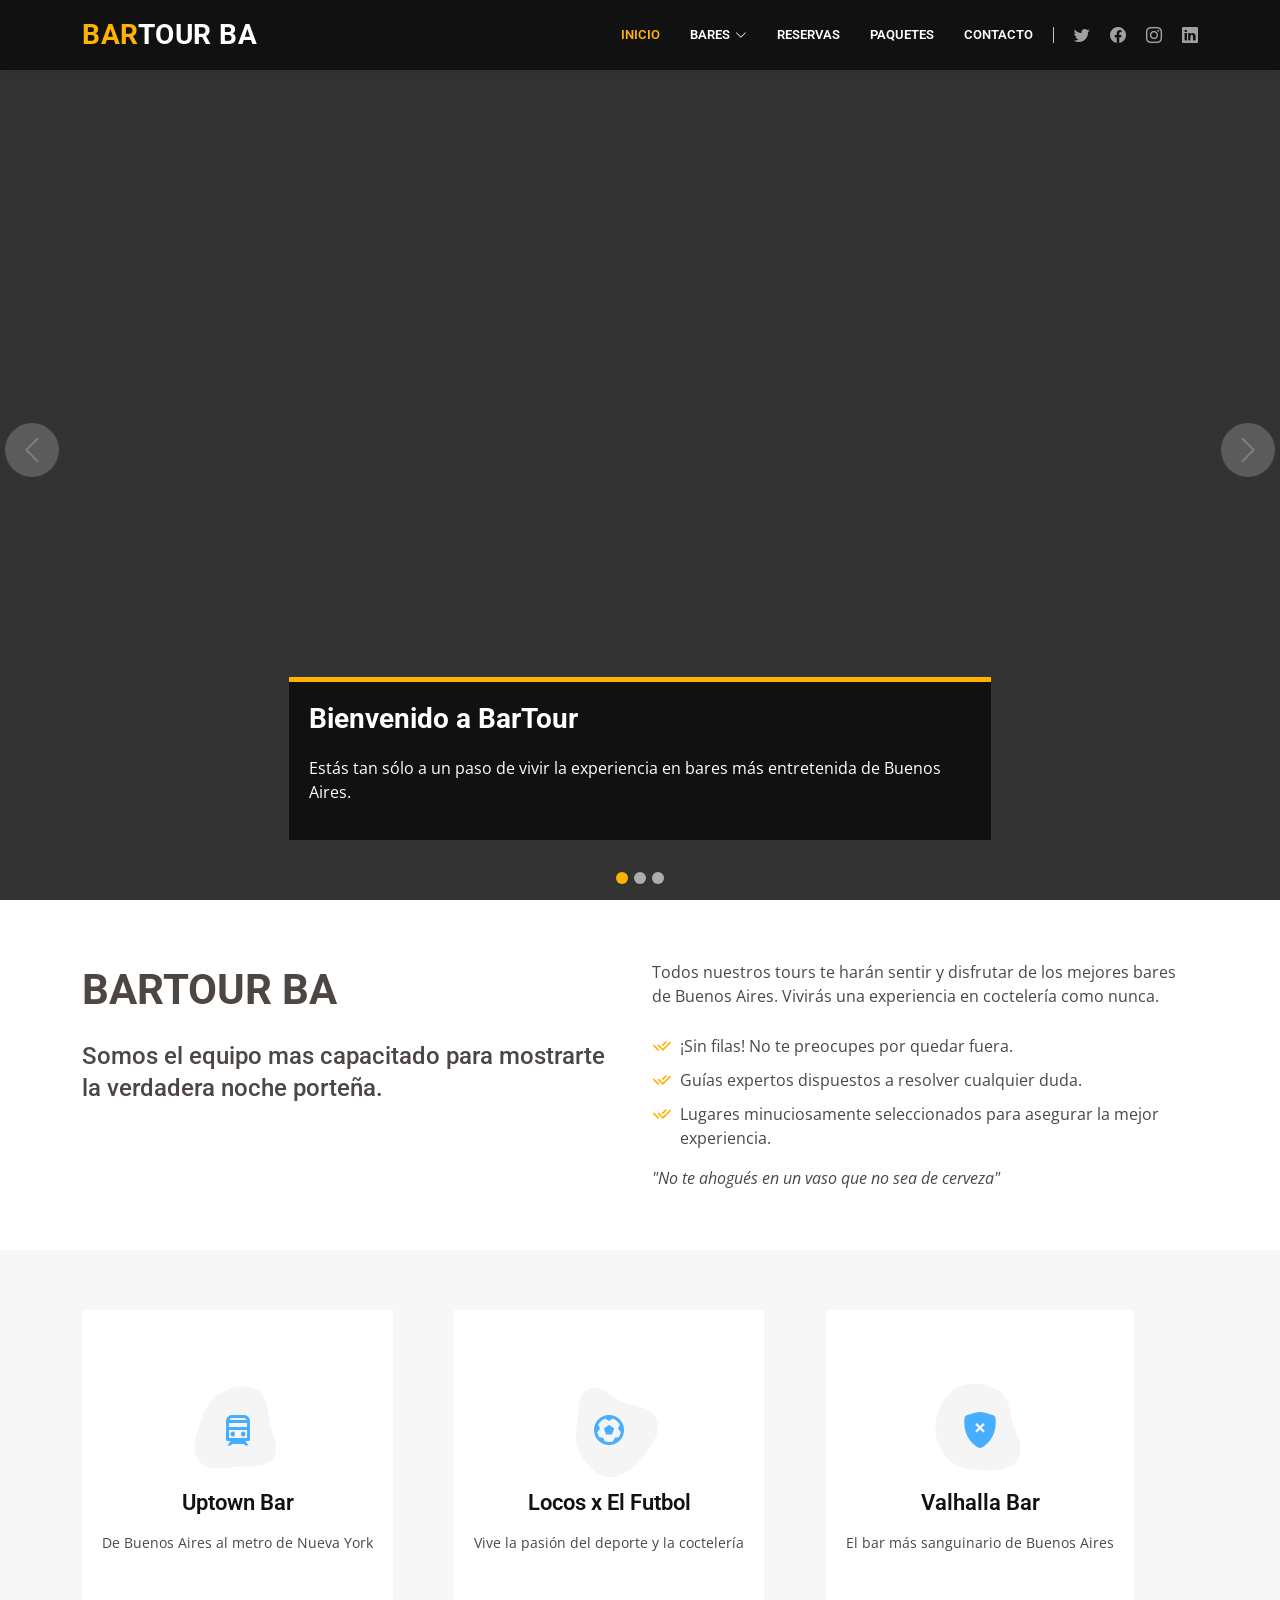
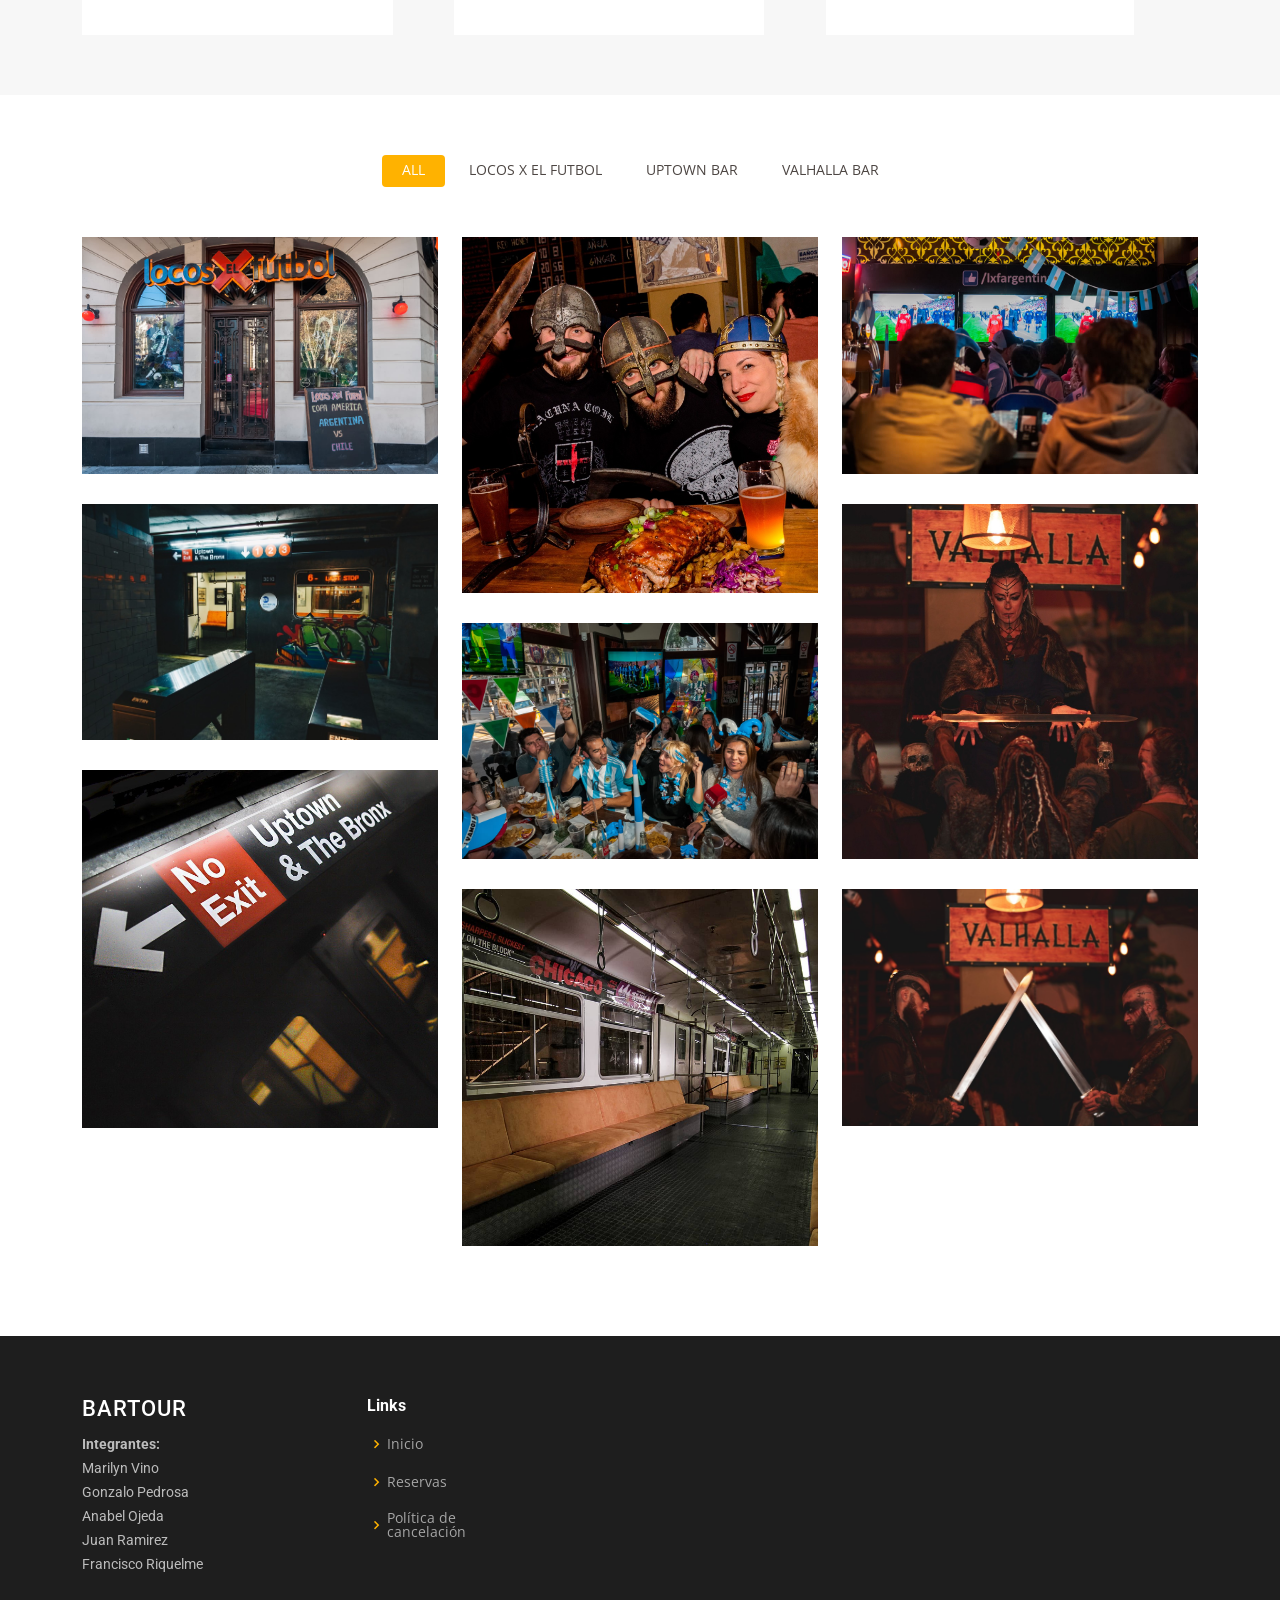
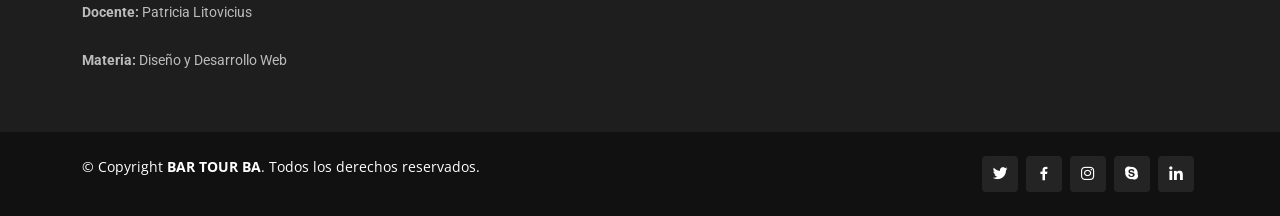
==== index.html @ dcb3070b "Update index.html" ====
<!DOCTYPE html>
<html lang="esp">

<head>
  <meta charset="utf-8">
  <meta content="width=device-width, initial-scale=1.0" name="viewport">

  <title>Inicio - Bar Tour Bs As</title>
  <meta content="" name="description">
  <meta content="" name="keywords">

  <!-- Favicons -->


  <!-- Google Fonts -->
  <link href="https://fonts.googleapis.com/css?family=Open+Sans:300,300i,400,400i,600,600i,700,700i|Roboto:300,300i,400,400i,500,500i,600,600i,700,700i|Poppins:300,300i,400,400i,500,500i,600,600i,700,700i" rel="stylesheet">

  <!-- Vendor CSS Files -->
  <link href="assets/vendor/animate.css/animate.min.css" rel="stylesheet">
  <link href="assets/vendor/aos/aos.css" rel="stylesheet">
  <link href="assets/vendor/bootstrap/css/bootstrap.min.css" rel="stylesheet">
  <link href="assets/vendor/bootstrap-icons/bootstrap-icons.css" rel="stylesheet">
  <link href="assets/vendor/boxicons/css/boxicons.min.css" rel="stylesheet">
  <link href="assets/vendor/glightbox/css/glightbox.min.css" rel="stylesheet">
  <link href="assets/vendor/remixicon/remixicon.css" rel="stylesheet">
  <link href="assets/vendor/swiper/swiper-bundle.min.css" rel="stylesheet">

  <!-- Template Main CSS File -->
  <link href="assets/css/style.css" rel="stylesheet">

  <!-- =======================================================
  * Template Name: Company - v4.9.1
  * Template URL: https://bootstrapmade.com/company-free-html-bootstrap-template/
  * Author: BootstrapMade.com
  * License: https://bootstrapmade.com/license/
  ======================================================== -->
</head>

<body>

  <!-- ======= Header ======= -->
  <header id="header" class="fixed-top">
    <div class="container d-flex align-items-center">

      <h1 class="logo me-auto"><a href="index.html"><span>Bar</span>Tour BA</a></h1>
      <!-- Uncomment below if you prefer to use an image logo -->
      <!-- <a href="index.html" class="logo me-auto me-lg-0"><img src="assets/img/logo.png" alt="" class="img-fluid"></a>-->

      <nav id="navbar" class="navbar order-last order-lg-0">
        <ul>
          <li><a href="index.html" class="active">Inicio</a></li>

          <li class="dropdown"><a href="#"><span>Bares</span> <i class="bi bi-chevron-down"></i></a>
            <ul>
              <li><a href="bar1.html">Uptown Bar</a></li>
              <li><a href="bar2.html">Locos X el futbol</a></li>
              <li><a href="bar3.html">Valhalla Bar</a></li>
            </ul>
          </li>

          <li><a href="form.html">Reservas</a></li>
          
          <li><a href="pricing.html">Paquetes</a></li>

          <li><a href="contact.html">Contacto</a></li>

        </ul>
        <i class="bi bi-list mobile-nav-toggle"></i>
      </nav><!-- .navbar -->

      <div class="header-social-links d-flex">
        <a href="#" class="twitter"><i class="bu bi-twitter"></i></a>
        <a href="#" class="facebook"><i class="bu bi-facebook"></i></a>
        <a href="https://www.instagram.com/bartourba/" class="instagram"><i class="bu bi-instagram"></i></a>
        <a href="#" class="linkedin"><i class="bu bi-linkedin"></i></i></a>
      </div>

    </div>
  </header><!-- End Header -->

  <!-- ======= Hero Section ======= -->
  <section id="hero">
    <div id="heroCarousel" data-bs-interval="5000" class="carousel slide carousel-fade" data-bs-ride="carousel">

      <div class="carousel-inner" role="listbox">

        <!-- Slide 1 --> 
        <div class="carousel-item active" style="background-image: url(assets/img/slide/fotoindex1.jpg);" alt="personas tomando cerveza">Autor: diegograndi
          <div class="carousel-container">
            <div class="carousel-content animate__animated animate__fadeInUp">
              <h2>Bienvenido a <span>BarTour</span></h2>
              <p>Estás tan sólo a un paso de vivir la experiencia en bares más entretenida de Buenos Aires.</p>
              <!-- <div class="text-center"><a href="" class="btn-get-started">Read More</a></div> -->
            </div>
          </div>
        </div>

        <!-- Slide 2 -->
        <div class="carousel-item" style="background-image: url(assets/img/slide/fotoindex2.jpg);" alt="barra clasica de bar con cocktails">Autor: diegograndi
          <div class="carousel-container">
            <div class="carousel-content animate__animated animate__fadeInUp">
              <h2>Los mejores bares temáticos</h2>
              <p>Si te gusta salir a comer, beber o bailar y disfrutar en lugares con tematicas e ideas innovadoras tenemos el plan perfecto para ti. </p>
              <!-- <div class="text-center"><a href="" class="btn-get-started">Read More</a></div> -->
            </div>
          </div>
        </div>

        <!-- Slide 3 -->
        <div class="carousel-item" style="background-image: url(assets/img/slide/fotoindex3.jpg);" alt="vista del obelisco en la ciudad de buenos aires" >Autor: diegograndi
          <div class="carousel-container">
            <div class="carousel-content animate__animated animate__fadeInUp">
              <h1> "No te ahogués en un vaso que no sea de cerveza" </h1>
             
              <!-- <div class="text-center"><a href="" class="btn-get-started">Read More</a></div> -->
            </div>
          </div>
        </div>

      </div>

      <a class="carousel-control-prev" href="#heroCarousel" role="button" data-bs-slide="prev">
        <span class="carousel-control-prev-icon bi bi-chevron-left" aria-hidden="true"></span>
      </a>

      <a class="carousel-control-next" href="#heroCarousel" role="button" data-bs-slide="next">
        <span class="carousel-control-next-icon bi bi-chevron-right" aria-hidden="true"></span>
      </a>

      <ol class="carousel-indicators" id="hero-carousel-indicators"></ol>

    </div>
  </section><!-- End Hero -->

  <main id="main">

    <!-- ======= About Us Section ======= -->
    <section id="about-us" class="about-us">
      <div class="container" data-aos="fade-up">

        <div class="row content">
          <div class="col-lg-6" data-aos="fade-right">
            <h2>BARTOUR BA</h2>
            <h3>Somos el equipo mas capacitado para mostrarte la verdadera noche porteña.</h3>
          </div>
          <div class="col-lg-6 pt-4 pt-lg-0" data-aos="fade-left">
            <p>
              Todos nuestros tours te harán sentir y disfrutar de los mejores bares de Buenos Aires. Vivirás una experiencia en coctelería como nunca.
            </p>
            <ul>
              <li><i class="ri-check-double-line"></i> ¡Sin filas! No te preocupes por quedar fuera.</li>
              <li><i class="ri-check-double-line"></i> Guías expertos dispuestos a resolver cualquier duda.</li>
              <li><i class="ri-check-double-line"></i> Lugares minuciosamente seleccionados para asegurar la mejor experiencia.</li>
            </ul>
            <p class="fst-italic">
              "No te ahogués en un vaso que no sea de cerveza"
            </p>
          </div>
        </div>

      </div>
    </section><!-- End About Us Section -->

    <!-- ======= Services Section ======= -->
    <section id="services" class="services section-bg">
      <div class="container" data-aos="fade-up">

        <div class="d-flex flex-wrap">
          <a href="bar1.html">
          <div class="col-lg-4 col-md-6 d-flex align-items-stretch" data-aos="zoom-in" data-aos-delay="100">
            <div class="icon-box iconbox-blue">
              <div class="icon">
                <svg width="100" height="100" viewBox="0 0 600 600" xmlns="http://www.w3.org/2000/svg">
                  <path stroke="none" stroke-width="0" fill="#f5f5f5" d="M300,521.0016835830174C376.1290562159157,517.8887921683347,466.0731472004068,529.7835943286574,510.70327084640275,468.03025145048787C554.3714126377745,407.6079735673963,508.03601936045806,328.9844924480964,491.2728898941984,256.3432110539036C474.5976632858925,184.082847569629,479.9380746630129,96.60480741107993,416.23090153303,58.64404602377083C348.86323505073057,18.502131276798302,261.93793281208167,40.57373210992963,193.5410806939664,78.93577620505333C130.42746243093433,114.334589627462,98.30271207620316,179.96522072025542,76.75703585869454,249.04625023123273C51.97151888228291,328.5150500222984,13.704378332031375,421.85034740162234,66.52175969318436,486.19268352777647C119.04800174914682,550.1803526380478,217.28368757567262,524.383925680826,300,521.0016835830174"></path>
                </svg>
                <i class="bx bx-train"></i>
              </div>
              <h4> <a href="bar1.html">Uptown Bar</a> </h4>
              <p>De Buenos Aires al metro de Nueva York</p>
            </div>
          </a>
          </div>

          <a href="bar2.html">
          <div class="col-lg-4 col-md-6 d-flex align-items-stretch mt-4 mt-md-0" data-aos="zoom-in" data-aos-delay="200">
            <div class="icon-box iconbox-blue ">
              <div class="icon">
                <svg width="100" height="100" viewBox="0 0 600 600" xmlns="http://www.w3.org/2000/svg">
                  <path stroke="none" stroke-width="0" fill="#f5f5f5" d="M300,582.0697525312426C382.5290701553225,586.8405444964366,449.9789794690241,525.3245884688669,502.5850820975895,461.55621195738473C556.606425686781,396.0723002908107,615.8543463187945,314.28637112970534,586.6730223649479,234.56875336149918C558.9533121215079,158.8439757836574,454.9685369536778,164.00468322053177,381.49747125262974,130.76875717737553C312.15926192815925,99.40240125094834,248.97055460311594,18.661163978235184,179.8680185752513,50.54337015887873C110.5421016452524,82.52863877960104,119.82277516462835,180.83849132639028,109.12597500060166,256.43424936330496C100.08760227029461,320.3096726198365,92.17705696193138,384.0621239912766,124.79988738764834,439.7174275375508C164.83382741302287,508.01625554203684,220.96474134820875,577.5009287672846,300,582.0697525312426"></path>
                </svg>
                <i class="bx bx-football"></i>
              </div>
              <h4><a href="bar2.html">Locos x El Futbol</a></h4>
              <p>Vive la pasión del deporte y la coctelería</p>
            </div>
          </div>
        </a>

        <a href="bar3.html">
          <div class="col-lg-4 col-md-6 d-flex align-items-stretch mt-4 mt-lg-0" data-aos="zoom-in" data-aos-delay="300">
            <div class="icon-box iconbox-blue">
              <div class="icon">
                <svg width="100" height="100" viewBox="0 0 600 600" xmlns="http://www.w3.org/2000/svg">
                  <path stroke="none" stroke-width="0" fill="#f5f5f5" d="M300,541.5067337569781C382.14930387511276,545.0595476570109,479.8736841581634,548.3450877840088,526.4010558755058,480.5488172755941C571.5218469581645,414.80211281144784,517.5187510058486,332.0715597781072,496.52539010469104,255.14436215662573C477.37192572678356,184.95920475031193,473.57363656557914,105.61284051026155,413.0603344069578,65.22779650032875C343.27470386102294,18.654635553484475,251.2091493199835,5.337323636656869,175.0934190732945,40.62881213300186C97.87086631185822,76.43348514350839,51.98124368387456,156.15599469081315,36.44837278890362,239.84606092416172C21.716077023791087,319.22268207091537,43.775223500013084,401.1760424656574,96.891909868211,461.97329694683043C147.22146801428983,519.5804099606455,223.5754009179313,538.201503339737,300,541.5067337569781"></path>
                </svg>
                <i class="bi bi-shield-fill-x"></i>
              </div>
              <h4><a href="bar3.html">Valhalla Bar</a></h4>
              <p>El bar más sanguinario de Buenos Aires</p>
            </div>
          </div>
        </a>

        </div>

      </div>
    </section><!-- End Services Section -->

    <!-- ======= Portfolio Section ======= -->
    <section id="portfolio" class="portfolio">
      <div class="container">

        <div class="row" data-aos="fade-up">
          <div class="col-lg-12 d-flex justify-content-center">
            <ul id="portfolio-flters">
              <li data-filter="*" class="filter-active">All</li>
              <li data-filter=".filter-app">Locos x el Futbol</li>
              <li data-filter=".filter-card">Uptown Bar</li>
              <li data-filter=".filter-web">Valhalla Bar</li>
            </ul>
          </div>
        </div>

        <div class="row portfolio-container" data-aos="fade-up">

          <div class="col-lg-4 col-md-6 portfolio-item filter-app">
            <img src="assets/img/portfolio/locosx3.jpeg" class="img-fluid" alt="entrada de bar locos por el futbol">
            <div class="portfolio-info">
              <h4>Locos X el Fútbol</h4>
              <p></p>
              <a href="assets/img/portfolio/locosx3.jpeg" data-gallery="portfolioGallery" class="portfolio-lightbox preview-link" title=""><i class="bx bx-plus"></i></a>
            </div> 
          </div>

          <div class="col-lg-4 col-md-6 portfolio-item filter-web">
            <img src="assets/img/portfolio/valhalla4.png" class="img-fluid" alt="personas bebiendo cerveza y comiendo en bar tematico vikingo">
            <div class="portfolio-info">
              <h4>Valhalla Bar</h4>
              <p></p>
              <a href="assets/img/portfolio/valhalla4.png" data-gallery="portfolioGallery" class="portfolio-lightbox preview-link" title=""><i class="bx bx-plus"></i></a>
            </div>
          </div>

          <div class="col-lg-4 col-md-6 portfolio-item filter-app">
            <img src="assets/img/portfolio/locosx2.jpeg" class="img-fluid" alt="personas viendo partido de futbol por television en bar tematico deportivo">
            <div class="portfolio-info">
              <h4>Locos X el Fútbol</h4>
              <p></p>
              <a href="assets/img/portfolio/locosx2.jpeg" data-gallery="portfolioGallery" class="portfolio-lightbox preview-link" title=""><i class="bx bx-plus"></i></a>
            </div>
          </div>

          <div class="col-lg-4 col-md-6 portfolio-item filter-card">
            <img src="assets/img/portfolio/uptown1.png" class="img-fluid" alt="estacion de metro en bar tematico de buenos aires">
            <div class="portfolio-info">
              <h4>Uptown Bar</h4>
              <p></p>
              <a href="assets/img/portfolio/uptown1.png" data-gallery="portfolioGallery" class="portfolio-lightbox preview-link" title=""><i class="bx bx-plus"></i></a>
            </div>
          </div>

          <div class="col-lg-4 col-md-6 portfolio-item filter-web">
            <img src="assets/img/portfolio/valhalla1.png" class="img-fluid" alt="persona sosteniendo espada falsa en bar tematico vikingo">
            <div class="portfolio-info">
              <h4>Valhalla Bar</h4>
              <p></p>
              <a href="assets/img/portfolio/valhalla1.png" data-gallery="portfolioGallery" class="portfolio-lightbox preview-link" title=""><i class="bx bx-plus"></i></a>
            </div>
          </div>

          <div class="col-lg-4 col-md-6 portfolio-item filter-app">
            <img src="assets/img/portfolio/locosx4.jpeg" class="img-fluid" alt="personas alentando partido de futbol en bar tematico">
            <div class="portfolio-info">
              <h4>Locos X el Fútbol</h4>
              <p></p>
              <a href="assets/img/portfolio/locosx4.jpeg" data-gallery="portfolioGallery" class="portfolio-lightbox preview-link" title=""><i class="bx bx-plus"></i></a>
            </div>
          </div>

          <div class="col-lg-4 col-md-6 portfolio-item filter-card">
            <img src="assets/img/portfolio/uptown2.png" class="img-fluid" alt="indicaciones dentro de bar tematico de metro de nueva york">
            <div class="portfolio-info">
              <h4>Uptown Bar</h4>
              <p></p>
              <a href="assets/img/portfolio/uptown2.png" data-gallery="portfolioGallery" class="portfolio-lightbox preview-link" title=""><i class="bx bx-plus"></i></a>
            </div>
          </div>

          <div class="col-lg-4 col-md-6 portfolio-item filter-card">
            <img src="assets/img/portfolio/uptown3.png" class="img-fluid" alt="foto de bar tematico ambientado en metro de nueva york">
            <div class="portfolio-info">
              <h4>Uptown Bar</h4>
              <p></p>
              <a href="assets/img/portfolio/uptown3.png" data-gallery="portfolioGallery" class="portfolio-lightbox preview-link" title=""><i class="bx bx-plus"></i></a>
            </div>
          </div>

          <div class="col-lg-4 col-md-6 portfolio-item filter-web">
            <img src="assets/img/portfolio/valhalla2.png" class="img-fluid" alt="personas vikingas con espadas en bar tematico">
            <div class="portfolio-info">
              <h4>Valhalla Bar</h4>
              <p></p>
              <a href="assets/img/portfolio/valhalla2.png" data-gallery="portfolioGallery" class="portfolio-lightbox preview-link" title=""><i class="bx bx-plus"></i></a>
            </div>
          </div>

        </div>

      </div>
    </section><!-- End Portfolio Section -->

    <!-- ======= Our Clients Section ======= -->
    <!-- <section id="clients" class="clients">
      <div class="container" data-aos="fade-up">

        <div class="section-title">
          <h2>Clients</h2>
        </div>

        <div class="row no-gutters clients-wrap clearfix" data-aos="fade-up">

          <div class="col-lg-3 col-md-4 col-6">
            <div class="client-logo">
              <img src="assets/img/clients/client-1.png" class="img-fluid" alt="">
            </div>
          </div>

          <div class="col-lg-3 col-md-4 col-6">
            <div class="client-logo">
              <img src="assets/img/clients/client-2.png" class="img-fluid" alt="">
            </div>
          </div>

          <div class="col-lg-3 col-md-4 col-6">
            <div class="client-logo">
              <img src="assets/img/clients/client-3.png" class="img-fluid" alt="">
            </div>
          </div>

          <div class="col-lg-3 col-md-4 col-6">
            <div class="client-logo">
              <img src="assets/img/clients/client-4.png" class="img-fluid" alt="">
            </div>
          </div>

          <div class="col-lg-3 col-md-4 col-6">
            <div class="client-logo">
              <img src="assets/img/clients/client-5.png" class="img-fluid" alt="">
            </div>
          </div>

          <div class="col-lg-3 col-md-4 col-6">
            <div class="client-logo">
              <img src="assets/img/clients/client-6.png" class="img-fluid" alt="">
            </div>
          </div>

          <div class="col-lg-3 col-md-4 col-6">
            <div class="client-logo">
              <img src="assets/img/clients/client-7.png" class="img-fluid" alt="">
            </div>
          </div>

          <div class="col-lg-3 col-md-4 col-6">
            <div class="client-logo">
              <img src="assets/img/clients/client-8.png" class="img-fluid" alt="">
            </div>
          </div>

        </div>

      </div>
    </section> --><!-- End Our Clients Section -->

  </main><!-- End #main -->

   <!-- ======= Footer ======= -->
   <footer id="footer">

    <div class="footer-top">
      <div class="container">
        <div class="row">

          <div class="col-lg-3 col-md-6 footer-contact">
            <h3>BARTOUR</h3>
            <p>
              <strong>Integrantes:</strong> <br>
              Marilyn Vino<br>
              Gonzalo Pedrosa<br>
              Anabel Ojeda<br>
              Juan Ramirez <br>
              Francisco Riquelme <br><br>
              <strong>Docente:</strong> Patricia Litovicius<br><br>
              <strong>Materia:</strong> Diseño y Desarrollo Web<br>
            </p>
          </div>

          <div class="col-lg-2 col-md-6 footer-links">
            <h4>Links</h4>
            <ul>
              <li><i class="bx bx-chevron-right"></i> <a href="#">Inicio</a></li>
              <li><i class="bx bx-chevron-right"></i> <a href="form.html">Reservas</a></li>
              <li><i class="bx bx-chevron-right"></i> <a href="testimonials.html">Política de cancelación</a></li>
            </ul>
          </div>



          <!-- <div class="col-lg-4 col-md-6 footer-newsletter">
            <h4>Join Our Newsletter</h4>
            <p>Tamen quem nulla quae legam multos aute sint culpa legam noster magna</p>
            <form action="" method="post">
              <input type="email" name="email"><input type="submit" value="Subscribe">
            </form>
          </div> -->

        </div>
      </div>
    </div>

    <div class="container d-md-flex py-4">

      <div class="me-md-auto text-center text-md-start">
        <div class="copyright">
          &copy; Copyright <strong><span>BAR TOUR BA</span></strong>. Todos los derechos reservados.
        </div>
        <div class="credits">
          <!-- All the links in the footer should remain intact. -->
          <!-- You can delete the links only if you purchased the pro version. -->
          <!-- Licensing information: https://bootstrapmade.com/license/ -->
          <!-- Purchase the pro version with working PHP/AJAX contact form: https://bootstrapmade.com/company-free-html-bootstrap-template/ -->
          
        </div>
      </div>
      <div class="social-links text-center text-md-right pt-3 pt-md-0">
        <a href="#" class="twitter"><i class="bx bxl-twitter"></i></a>
        <a href="#" class="facebook"><i class="bx bxl-facebook"></i></a>
        <a href="https://www.instagram.com/bartourba/" class="instagram"><i class="bx bxl-instagram"></i></a>
        <a href="#" class="google-plus"><i class="bx bxl-skype"></i></a>
        <a href="#" class="linkedin"><i class="bx bxl-linkedin"></i></a>
      </div>
    </div>
  </footer><!-- End Footer -->

  <a href="#" class="back-to-top d-flex align-items-center justify-content-center"><i class="bi bi-arrow-up-short"></i></a>

  <!-- Vendor JS Files -->
  <script src="assets/vendor/aos/aos.js"></script>
  <script src="assets/vendor/bootstrap/js/bootstrap.bundle.min.js"></script>
  <script src="assets/vendor/glightbox/js/glightbox.min.js"></script>
  <script src="assets/vendor/isotope-layout/isotope.pkgd.min.js"></script>
  <script src="assets/vendor/swiper/swiper-bundle.min.js"></script>
  <script src="assets/vendor/waypoints/noframework.waypoints.js"></script>
  <script src="assets/vendor/php-email-form/validate.js"></script>

  <!-- Template Main JS File -->
  <script src="assets/js/main.js"></script>

</body>

</html>
---- assets/css/style.css ----
/**
* Template Name: Company - v4.9.1
* Template URL: https://bootstrapmade.com/company-free-html-bootstrap-template/
* Author: BootstrapMade.com
* License: https://bootstrapmade.com/license/
*/

/*--------------------------------------------------------------
# General
--------------------------------------------------------------*/
body {
  font-family: "Open Sans", sans-serif;
  color: #4d4643;
}

a {
  color: #FFB200;
  text-decoration: none;
}

a:hover {
  color: #FFB200;
  text-decoration: none;
}

h1,
h2,
h3,
h4,
h5,
h6 {
  font-family: "Roboto", sans-serif;
}

/*--------------------------------------------------------------
# Back to top button
--------------------------------------------------------------*/
.back-to-top {
  position: fixed;
  visibility: hidden;
  opacity: 0;
  right: 15px;
  bottom: 15px;
  z-index: 996;
  background: #111;
  width: 40px;
  height: 40px;
  border-radius: 4px;
  transition: all 0.4s;
}

.back-to-top i {
  font-size: 28px;
  color: #fff;
  line-height: 0;
}

.back-to-top:hover {
  background: #FFB200;
  color: #fff;
}

.back-to-top.active {
  visibility: visible;
  opacity: 1;
}
/* FORMULARIO DE RESERVA */
.addNumber{
  border: solid red;
  display: flex;
  flex-direction: row;
  width: 100%;
}
.addNumber div h3{
  font-family: "Roboto", sans-serif;
  font-weight: 500;
  font-size: 1rem;
  margin: 1rem;
  color: #111;
}
.addNumber_cont{
  /* width: 30%; */
  display: flex;
  flex-direction: row;
}
.paquetes h3,label{
  font-family: "Roboto", sans-serif;
  font-weight: 500;
  font-size: 1rem;
  margin: 1rem;
  color: #111;
}
.box2{
  display: none;
}
.box3{
  display: none;
}
/* .value_cont{
  width: 50%;
}
.value_cont input{
  width: 100%;
}
.addNumberGeneral{
   width: 80%;
} */
/*--------------------------------------------------------------
# Disable AOS delay on mobile
--------------------------------------------------------------*/
@media screen and (max-width: 768px) {
  [data-aos-delay] {
    transition-delay: 0 !important;
  }

  .value_cont{
   width: 100%;
  }
  .value_cont input{
   width: 100%;
  }
  .addNumber{
    width: 100%;
  }

  .addNumberGeneral{
    width: 70%;
  }
  .addNumber_cont{
    width: 30%;
  }
}

/*--------------------------------------------------------------
# Header
--------------------------------------------------------------*/
#header {
  background: #111;
  transition: all 0.5s;
  z-index: 997;
  padding: 15px 0;
  box-shadow: 0px 2px 15px rgba(0, 0, 0, 0.1);
}

#header .logo {
  font-size: 28px;
  margin: 0;
  padding: 0;
  line-height: 1;
  font-weight: 700;
  letter-spacing: 0.5px;
  text-transform: uppercase;
}

#header .logo a {
  color: #FFF;
}

#header .logo a span {
  color: #FFB200; /* COLOR PRINCIPAL */
}

#header .logo img {
  max-height: 40px;
}

/*--------------------------------------------------------------
# Header Social Links
--------------------------------------------------------------*/
.header-social-links {
  margin-left: 20px;
  border-left: 1px solid #c4c4c4;
}

.header-social-links a {
  color: #a0a0a0;
  display: inline-block;
  line-height: 0px;
  transition: 0.3s;
  padding-left: 20px;
}

.header-social-links a i {
  line-height: 0;
}

.header-social-links a:hover {
  color: #FFB200;
}

@media (max-width: 768px) {
  .header-social-links {
    padding: 0 15px 0 0;
    border-left: 0;
  }
}

/*--------------------------------------------------------------
# Navigation Menu
--------------------------------------------------------------*/
/**
* Desktop Navigation 
*/
.navbar {
  padding: 0;
}

.navbar ul {
  margin: 0;
  padding: 0;
  display: flex;
  list-style: none;
  align-items: center;
}

.navbar li {
  position: relative;
}

.navbar a,
.navbar a:focus {
  display: flex;
  align-items: center;
  justify-content: space-between;
  padding: 10px 0 10px 30px;
  font-family: "Roboto", sans-serif;
  font-size: 13px;
  font-weight: 600;
  color: #FFF;
  white-space: nowrap;
  text-transform: uppercase;
  transition: 0.3s;
}

.navbar a i,
.navbar a:focus i {
  font-size: 12px;
  line-height: 0;
  margin-left: 5px;
}

.navbar a:hover,
.navbar .active,
.navbar .active:focus,
.navbar li:hover>a {
  color: #FFB200;
}

.navbar .dropdown ul {
  display: block;
  position: absolute;
  left: 14px;
  top: calc(100% + 30px);
  margin: 0;
  padding: 10px 0;
  z-index: 99;
  opacity: 0;
  visibility: hidden;
  background: #fff;
  box-shadow: 0px 0px 30px rgba(127, 137, 161, 0.25);
  transition: 0.3s;
  border-top: 2px solid #FFB200;
}

.navbar .dropdown ul li {
  min-width: 200px;
}

.navbar .dropdown ul a {
  padding: 10px 20px;
  font-size: 14px;
  font-weight: 500;
  text-transform: none;
  color: #111;
}

.navbar .dropdown ul a i {
  font-size: 12px;
}

.navbar .dropdown ul a:hover,
.navbar .dropdown ul .active:hover,
.navbar .dropdown ul li:hover>a {
  color: #FFB200;
}

.navbar .dropdown:hover>ul {
  opacity: 1;
  top: 100%;
  visibility: visible;
}

.navbar .dropdown .dropdown ul {
  top: 0;
  left: calc(100% - 30px);
  visibility: hidden;
}

.navbar .dropdown .dropdown:hover>ul {
  opacity: 1;
  top: 0;
  left: 100%;
  visibility: visible;
}

@media (max-width: 1366px) {
  .navbar .dropdown .dropdown ul {
    left: -90%;
  }

  .navbar .dropdown .dropdown:hover>ul {
    left: -100%;
  }
}

/**
* Mobile Navigation 
*/
.mobile-nav-toggle {
  color: #FFF;
  font-size: 28px;
  cursor: pointer;
  display: none;
  line-height: 0;
  transition: 0.5s;
}

.mobile-nav-toggle.bi-x {
  color: #fff;
}

@media (max-width: 991px) {
  .mobile-nav-toggle {
    display: block;
  }

  .navbar ul {
    display: none;
  }
}

.navbar-mobile {
  position: fixed;
  overflow: hidden;
  top: 0;
  right: 0;
  left: 0;
  bottom: 0;
  background: rgba(0, 0, 0, 0.9);
  transition: 0.3s;
  z-index: 999;
}

.navbar-mobile .mobile-nav-toggle {
  position: absolute;
  top: 15px;
  right: 15px;
}

.navbar-mobile ul {
  display: block;
  position: absolute;
  top: 55px;
  right: 15px;
  bottom: 15px;
  left: 15px;
  padding: 10px 0;
  background-color: #fff;
  overflow-y: auto;
  transition: 0.3s;
}

.navbar-mobile a,
.navbar-mobile a:focus {
  padding: 10px 20px;
  font-size: 15px;
  color: #111;
}

.navbar-mobile a:hover,
.navbar-mobile .active,
.navbar-mobile li:hover>a {
  color: #FFB200;
}

.navbar-mobile .getstarted,
.navbar-mobile .getstarted:focus {
  margin: 15px;
}

.navbar-mobile .dropdown ul {
  position: static;
  display: none;
  margin: 10px 20px;
  padding: 10px 0;
  z-index: 99;
  opacity: 1;
  visibility: visible;
  background: #fff;
  box-shadow: 0px 0px 30px rgba(127, 137, 161, 0.25);
}

.navbar-mobile .dropdown ul li {
  min-width: 200px;
}

.navbar-mobile .dropdown ul a {
  padding: 10px 20px;
}

.navbar-mobile .dropdown ul a i {
  font-size: 12px;
}

.navbar-mobile .dropdown ul a:hover,
.navbar-mobile .dropdown ul .active:hover,
.navbar-mobile .dropdown ul li:hover>a {
  color: #FFB200;
}

.navbar-mobile .dropdown>.dropdown-active {
  display: block;
}

/*--------------------------------------------------------------
# Hero Section
--------------------------------------------------------------*/
#hero {
  width: 100%;
  height: 100vh;
  background-color: rgba(0, 0, 0, 0.8);
  overflow: hidden;
  position: relative;
}

#hero .carousel,
#hero .carousel-inner,
#hero .carousel-item,
#hero .carousel-item::before {
  background-size: cover;
  background-position: center;
  background-repeat: no-repeat;
  position: absolute;
  top: 0;
  right: 0;
  left: 0;
  bottom: 0;
}

#hero .carousel-container {
  display: flex;
  align-items: flex-end;
  justify-content: center;
  position: absolute;
  bottom: 60px;
  top: 70px;
  left: 55px;
  right: 55px;
}

#hero .carousel-content {
  background: rgba(4, 4, 4, 0.7);
  padding: 20px;
  color: #fff;
  border-top: 5px solid #FFB200;
}

#hero .carousel-content h2 {
  color: #fff;
  margin-bottom: 20px;
  font-size: 28px;
  font-weight: 700;
}

#hero .btn-get-started {
  font-family: "Roboto", sans-serif;
  font-weight: 500;
  font-size: 14px;
  letter-spacing: 1px;
  display: inline-block;
  padding: 12px 32px;
  border-radius: 4px;
  transition: 0.5s;
  line-height: 1;
  margin: 10px;
  color: #fff;
  -webkit-animation-delay: 0.8s;
  animation-delay: 0.8s;
  border: 2px solid #FFB200;
}

#hero .btn-get-started:hover {
  background: #FFB200;
  color: #fff;
  text-decoration: none;
}

#hero .carousel-inner .carousel-item {
  transition-property: opacity;
  background-position: center top;
}

#hero .carousel-inner .carousel-item,
#hero .carousel-inner .active.carousel-item-start,
#hero .carousel-inner .active.carousel-item-end {
  opacity: 0;
}

#hero .carousel-inner .active,
#hero .carousel-inner .carousel-item-next.carousel-item-start,
#hero .carousel-inner .carousel-item-prev.carousel-item-end {
  opacity: 1;
  transition: 0.5s;
}

#hero .carousel-inner .carousel-item-next,
#hero .carousel-inner .carousel-item-prev,
#hero .carousel-inner .active.carousel-item-start,
#hero .carousel-inner .active.carousel-item-end {
  left: 0;
  transform: translate3d(0, 0, 0);
}

#hero .carousel-control-next-icon,
#hero .carousel-control-prev-icon {
  background: none;
  font-size: 30px;
  line-height: 0;
  width: auto;
  height: auto;
  background: rgba(255, 255, 255, 0.4);
  border-radius: 50px;
  transition: 0.3s;
  color: rgba(255, 255, 255, 0.6);
  width: 54px;
  height: 54px;
  display: flex;
  align-items: center;
  justify-content: center;
}

#hero .carousel-control-next-icon:hover,
#hero .carousel-control-prev-icon:hover {
  background: rgba(255, 255, 255, 0.6);
  color: rgba(255, 255, 255, 0.8);
}

#hero .carousel-indicators li {
  cursor: pointer;
  background: #fff;
  overflow: hidden;
  border: 0;
  width: 12px;
  height: 12px;
  border-radius: 50px;
  opacity: 0.6;
  transition: 0.3s;
}

#hero .carousel-indicators li.active {
  opacity: 1;
  background: #FFB200;
}

@media (min-width: 1024px) {
  #hero .carousel-content {
    width: 60%;
  }

  #hero .carousel-control-prev,
  #hero .carousel-control-next {
    width: 5%;
  }
}

@media (max-width: 992px) {
  #hero .carousel-container {
    top: 58px;
  }

  #hero .carousel-content h2 {
    margin-bottom: 15px;
    font-size: 22px;
  }

  #hero .carousel-content p {
    font-size: 15px;
  }
}

@media (max-height: 500px) {
  #hero {
    height: 120vh;
  }
}

/*--------------------------------------------------------------
# Sections General
--------------------------------------------------------------*/
section {
  padding: 60px 0;
  overflow: hidden;
}

.section-bg {
  background-color: #f7f7f7;
}

.section-title {
  text-align: center;
  padding-bottom: 30px;
}

.section-title h2 {
  font-size: 32px;
  font-weight: bold;
  text-transform: uppercase;
  margin-bottom: 20px;
  padding-bottom: 20px;
  position: relative;
}

.section-title h2::after {
  content: "";
  position: absolute;
  display: block;
  width: 50px;
  height: 3px;
  background: #FFB200;
  bottom: 0;
  left: calc(50% - 25px);
}

.section-title p {
  margin-bottom: 0;
}

/*--------------------------------------------------------------
# Breadcrumbs
--------------------------------------------------------------*/
.breadcrumbs {
  padding: 15px 0;
  background: #FFB200;
  min-height: 40px;
  margin-top: 72px;
}

.breadcrumbs h2 {
  font-size: 26px;
  font-weight: 300;
  color: #fff;
}

.breadcrumbs ol {
  display: flex;
  flex-wrap: wrap;
  list-style: none;
  padding: 0;
  margin: 0;
  color: #fff;
}

.breadcrumbs ol a {
  color: #fff;
}

.breadcrumbs ol li+li {
  padding-left: 10px;
}

.breadcrumbs ol li+li::before {
  display: inline-block;
  padding-right: 10px;
  color: #fff;
  content: "/";
}

@media (max-width: 991px) {
  .breadcrumbs {
    margin-top: 58px;
  }

  .breadcrumbs .d-flex {
    display: block !important;
  }

  .breadcrumbs ol {
    display: block;
  }

  .breadcrumbs ol li {
    display: inline-block;
  }
}

/*--------------------------------------------------------------
# Services
--------------------------------------------------------------*/
.services .icon-box {
  text-align: center;
  padding: 70px 20px 80px 20px;
  transition: all ease-in-out 0.3s;
  background: #fff;
}

.services .icon-box .icon {
  margin: 0 auto;
  width: 100px;
  height: 100px;
  display: flex;
  align-items: center;
  justify-content: center;
  transition: ease-in-out 0.3s;
  position: relative;
}

.services .icon-box .icon i {
  font-size: 36px;
  transition: 0.5s;
  position: relative;
}

.services .icon-box .icon svg {
  position: absolute;
  top: 0;
  left: 0;
}

.services .icon-box .icon svg path {
  transition: 0.5s;
  fill: #f5f5f5;
}

.services .icon-box h4 {
  font-weight: 600;
  margin: 10px 0 15px 0;
  font-size: 22px;
}

.services .icon-box h4 a {
  color: #111;
  transition: ease-in-out 0.3s;
}

.services .icon-box p {
  line-height: 24px;
  font-size: 14px;
  margin-bottom: 0;
}

.services .icon-box:hover {
  border-color: #fff;
  box-shadow: 0px 0 35px 0 rgba(0, 0, 0, 0.08);
}

.services .iconbox-blue i {
  color: #47aeff;
}

.services .iconbox-blue:hover .icon i {
  color: #fff;
}

.services .iconbox-blue:hover .icon path {
  fill: #47aeff;
}

.services .iconbox-orange i {
  color: #ffa76e;
}

.services .iconbox-orange:hover .icon i {
  color: #fff;
}

.services .iconbox-orange:hover .icon path {
  fill: #ffa76e;
}

.services .iconbox-pink i {
  color: #e80368;
}

.services .iconbox-pink:hover .icon i {
  color: #fff;
}

.services .iconbox-pink:hover .icon path {
  fill: #e80368;
}

.services .iconbox-yellow i {
  color: #ffbb2c;
}

.services .iconbox-yellow:hover .icon i {
  color: #fff;
}

.services .iconbox-yellow:hover .icon path {
  fill: #ffbb2c;
}

.services .iconbox-red i {
  color: #ff5828;
}

.services .iconbox-red:hover .icon i {
  color: #fff;
}

.services .iconbox-red:hover .icon path {
  fill: #ff5828;
}

.services .iconbox-teal i {
  color: #11dbcf;
}

.services .iconbox-teal:hover .icon i {
  color: #fff;
}

.services .iconbox-teal:hover .icon path {
  fill: #11dbcf;
}

/*--------------------------------------------------------------
# Portfolio
--------------------------------------------------------------*/
.portfolio #portfolio-flters {
  padding: 0;
  margin: 0 auto 50px auto;
  list-style: none;
  text-align: center;
}

.portfolio #portfolio-flters li {
  cursor: pointer;
  display: inline-block;
  padding: 8px 20px 10px 20px;
  font-size: 14px;
  font-weight: 400;
  line-height: 1;
  text-transform: uppercase;
  color: #4d4643;
  transition: all 0.3s;
  border-radius: 4px;
}

.portfolio #portfolio-flters li:hover,
.portfolio #portfolio-flters li.filter-active {
  color: #fff;
  background: #FFB200;
}

.portfolio #portfolio-flters li:last-child {
  margin-right: 0;
}

.portfolio .portfolio-item {
  margin-bottom: 30px;
}

.portfolio .portfolio-item .portfolio-info {
  opacity: 0;
  position: absolute;
  left: 30px;
  right: 30px;
  bottom: 0;
  z-index: 3;
  transition: all ease-in-out 0.3s;
  background: rgba(255, 255, 255, 0.9);
  padding: 15px;
}

.portfolio .portfolio-item .portfolio-info h4 {
  font-size: 18px;
  color: #fff;
  font-weight: 600;
  color: #111;
}

.portfolio .portfolio-item .portfolio-info p {
  color: #444444;
  font-size: 14px;
  margin-bottom: 0;
}

.portfolio .portfolio-item .portfolio-info .preview-link,
.portfolio .portfolio-item .portfolio-info .details-link {
  position: absolute;
  right: 40px;
  font-size: 24px;
  top: calc(50% - 18px);
  color: #2b2b2b;
}

.portfolio .portfolio-item .portfolio-info .preview-link:hover,
.portfolio .portfolio-item .portfolio-info .details-link:hover {
  color: #FFB200;
}

.portfolio .portfolio-item .portfolio-info .details-link {
  right: 10px;
}

.portfolio .portfolio-item .portfolio-links {
  opacity: 0;
  left: 0;
  right: 0;
  text-align: center;
  z-index: 3;
  position: absolute;
  transition: all ease-in-out 0.3s;
}

.portfolio .portfolio-item .portfolio-links a {
  color: #fff;
  margin: 0 2px;
  font-size: 28px;
  display: inline-block;
  transition: 0.3s;
}

.portfolio .portfolio-item .portfolio-links a:hover {
  color: #FFB200;
}

.portfolio .portfolio-item:hover .portfolio-info {
  opacity: 1;
  bottom: 20px;
}

/*--------------------------------------------------------------
# Portfolio Details
--------------------------------------------------------------*/
.portfolio-details {
  padding-top: 40px;
}

.portfolio-details .portfolio-details-slider img {
  width: 100%;
}

.portfolio-details .portfolio-details-slider .swiper-pagination {
  margin-top: 20px;
  position: relative;
}

.portfolio-details .portfolio-details-slider .swiper-pagination .swiper-pagination-bullet {
  width: 12px;
  height: 12px;
  background-color: #fff;
  opacity: 1;
  border: 1px solid #FFB200;
}

.portfolio-details .portfolio-details-slider .swiper-pagination .swiper-pagination-bullet-active {
  background-color: #FFB200;
}

.portfolio-details .portfolio-info {
  padding: 30px;
  box-shadow: 0px 0 30px rgba(17, 17, 17, 0.08);
}

.portfolio-details .portfolio-info h3 {
  font-size: 22px;
  font-weight: 700;
  margin-bottom: 20px;
  padding-bottom: 20px;
  border-bottom: 1px solid #eee;
}

.portfolio-details .portfolio-info ul {
  list-style: none;
  padding: 0;
  font-size: 15px;
}

.portfolio-details .portfolio-info ul li+li {
  margin-top: 10px;
}

.portfolio-details .portfolio-description {
  padding-top: 30px;
}

.portfolio-details .portfolio-description h2 {
  font-size: 26px;
  font-weight: 700;
  margin-bottom: 20px;
}

.portfolio-details .portfolio-description p {
  padding: 0;
}

/*--------------------------------------------------------------
# Clients
--------------------------------------------------------------*/
.clients .clients-wrap {
  border-top: 1px solid #ececec;
  border-left: 1px solid #ececec;
}

.clients .client-logo {
  padding: 20px;
  display: flex;
  justify-content: center;
  align-items: center;
  border-right: 1px solid #ececec;
  border-bottom: 1px solid #ececec;
  overflow: hidden;
  background: #fff;
  height: 100px;
}

.clients .client-logo img {
  transition: all 0.3s ease-in-out;
  height: 36px;
  filter: grayscale(100%);
}

.clients .client-logo:hover img {
  filter: none;
  transform: scale(1.1);
}

/*--------------------------------------------------------------
# About Us
--------------------------------------------------------------*/
.about-us .content h2 {
  font-weight: 700;
  font-size: 42px;
  line-height: 60px;
  margin-bottom: 20px;
  text-transform: uppercase;
}

.about-us .content h3 {
  font-weight: 500;
  line-height: 32px;
  font-size: 24px;
}

.about-us .content ul {
  list-style: none;
  padding: 0;
}

.about-us .content ul li {
  padding: 10px 0 0 28px;
  position: relative;
}

.about-us .content ul i {
  left: 0;
  top: 7px;
  position: absolute;
  font-size: 20px;
  color: #FFB200;
}

.about-us .content p:last-child {
  margin-bottom: 0;
}

/*--------------------------------------------------------------
# Our Team
--------------------------------------------------------------*/
.team .member {
  margin-bottom: 20px;
  overflow: hidden;
  text-align: center;
  border-radius: 5px;
  background: #fff;
  box-shadow: 0px 2px 15px rgba(0, 0, 0, 0.1);
}

.team .member .member-img {
  position: relative;
  overflow: hidden;
}

.team .member .social {
  position: absolute;
  left: 0;
  bottom: 0;
  right: 0;
  height: 40px;
  opacity: 0;
  transition: ease-in-out 0.3s;
  text-align: center;
  background: rgba(255, 255, 255, 0.85);
  display: flex;
  align-items: center;
  justify-content: center;
}

.team .member .social a {
  transition: color 0.3s;
  color: #111;
  margin: 0 10px;
  display: inline-flex;
  align-items: center;
  line-height: 0;
}

.team .member .social a i {
  line-height: 0;
}

.team .member .social a:hover {
  color: #FFB200;
}

.team .member .social i {
  font-size: 18px;
  margin: 0 2px;
}

.team .member .member-info {
  padding: 25px 15px;
}

.team .member .member-info h4 {
  font-weight: 700;
  margin-bottom: 5px;
  font-size: 18px;
  color: #111;
}

.team .member .member-info span {
  display: block;
  font-size: 13px;
  font-weight: 400;
  color: #b4aca8;
}

.team .member .member-info p {
  font-style: italic;
  font-size: 14px;
  line-height: 26px;
  color: #847872;
}

.team .member:hover .social {
  opacity: 1;
}

/*--------------------------------------------------------------
# Our Skills
--------------------------------------------------------------*/
.skills .progress {
  height: 60px;
  display: block;
  background: none;
  border-radius: 0;
}

.skills .progress .skill {
  padding: 0;
  margin: 0 0 6px 0;
  text-transform: uppercase;
  display: block;
  font-weight: 600;
  font-family: "Poppins", sans-serif;
  color: #111;
}

.skills .progress .skill .val {
  float: right;
  font-style: normal;
}

.skills .progress-bar-wrap {
  background: #e7e7e7;
}

.skills .progress-bar {
  width: 1px;
  height: 10px;
  transition: 0.9s;
  background-color: #FFB200;
}

/*--------------------------------------------------------------
# Features
--------------------------------------------------------------*/
.features .icon-box {
  display: flex;
  align-items: center;
  padding: 20px;
  background: #fff;
  box-shadow: 0px 2px 15px rgba(0, 0, 0, 0.1);
  transition: ease-in-out 0.3s;
}

.features .icon-box i {
  font-size: 32px;
  padding-right: 10px;
  line-height: 1;
}

.features .icon-box h3 {
  font-weight: 700;
  margin: 0;
  padding: 0;
  line-height: 1;
  font-size: 16px;
}

.features .icon-box h3 a {
  color: #111;
  transition: ease-in-out 0.3s;
}

.features .icon-box h3 a:hover {
  color: #FFB200;
}

/*--------------------------------------------------------------
# Pricing
--------------------------------------------------------------*/
.pricing .box {
  padding: 20px;
  background: #fff;
  text-align: center;
  box-shadow: 0px 0px 4px rgba(0, 0, 0, 0.12);
  border-radius: 5px;
  position: relative;
  overflow: hidden;
}

.pricing h3 {
  font-weight: 400;
  margin: -20px -20px 20px -20px;
  padding: 20px 15px;
  font-size: 16px;
  font-weight: 600;
  color: #847872;
  background: #f8f8f8;
}

.pricing h4 {
  font-size: 36px;
  color: #FFB200;
  font-weight: 600;
  font-family: "Poppins", sans-serif;
  margin-bottom: 20px;
}

.pricing h4 sup {
  font-size: 20px;
  top: -15px;
  left: -3px;
}

.pricing h4 span {
  color: #bababa;
  font-size: 16px;
  font-weight: 300;
}

.pricing ul {
  padding: 0;
  list-style: none;
  color: #4d4643;
  text-align: center;
  line-height: 20px;
  font-size: 14px;
}

.pricing ul li {
  padding-bottom: 16px;
}

.pricing ul i {
  color: #FFB200;
  font-size: 18px;
  padding-right: 4px;
}

.pricing ul .na {
  color: #ccc;
  text-decoration: line-through;
}

.pricing .btn-wrap {
  margin: 20px -20px -20px -20px;
  padding: 20px 15px;
  background: #f8f8f8;
  text-align: center;
}

.pricing .btn-buy {
  background: #FFB200;
  display: inline-block;
  padding: 8px 35px 10px 35px;
  border-radius: 4px;
  color: #fff;
  transition: none;
  font-size: 14px;
  font-weight: 400;
  font-family: "Roboto", sans-serif;
  font-weight: 600;
  transition: 0.3s;
}

.pricing .btn-buy:hover {
  background: #FFB200;
}

.pricing .featured h3 {
  color: #fff;
  background: #FFB200;
}

.pricing .advanced {
  width: 200px;
  position: absolute;
  top: 18px;
  right: -68px;
  transform: rotate(45deg);
  z-index: 1;
  font-size: 14px;
  padding: 1px 0 3px 0;
  background: #FFB200;
  color: #fff;
}

/*--------------------------------------------------------------
# Frequently Asked Questions
--------------------------------------------------------------*/
.faq .faq-list {
  padding: 0 100px;
}

.faq .faq-list ul {
  padding: 0;
  list-style: none;
}

.faq .faq-list li+li {
  margin-top: 15px;
}

.faq .faq-list li {
  padding: 20px;
  background: #fff;
  border-radius: 4px;
  position: relative;
}

.faq .faq-list a {
  display: block;
  position: relative;
  font-family: "Poppins", sans-serif;
  font-size: 16px;
  line-height: 24px;
  font-weight: 500;
  padding: 0 30px;
  outline: none;
  cursor: pointer;
}

.faq .faq-list .icon-help {
  font-size: 24px;
  position: absolute;
  right: 0;
  left: 20px;
  color: lightgray;
}

.faq .faq-list .icon-show,
.faq .faq-list .icon-close {
  font-size: 24px;
  position: absolute;
  right: 0;
  top: 0;
}

.faq .faq-list p {
  margin-bottom: 0;
  padding: 10px 0 0 0;
}

.faq .faq-list .icon-show {
  display: none;
}

.faq .faq-list a.collapsed {
  color: #343a40;
  transition: 0.3s;
}

.faq .faq-list a.collapsed:hover {
  color: #FFB200;
}

.faq .faq-list a.collapsed .icon-show {
  display: inline-block;
}

.faq .faq-list a.collapsed .icon-close {
  display: none;
}

@media (max-width: 1200px) {
  .faq .faq-list {
    padding: 0;
  }
}

/*--------------------------------------------------------------
# Testimonials
--------------------------------------------------------------*/
.testimonials .testimonials-carousel,
.testimonials .testimonials-slider {
  overflow: hidden;
}

.testimonials .testimonial-item {
  box-sizing: content-box;
  padding: 40px;
  box-shadow: 0px 2px 12px rgba(0, 0, 0, 0.08);
  position: relative;
  background: #fff;
}

.testimonials .testimonial-item .testimonial-img {
  width: 90px;
  border-radius: 50px;
  border: 6px solid #fff;
  float: left;
  margin: 0 10px 0 0;
}

.testimonials .testimonial-item h3 {
  font-size: 18px;
  font-weight: bold;
  margin: 10px 0 5px 0;
  color: #111;
}

.testimonials .testimonial-item h4 {
  font-size: 14px;
  color: #999;
  margin: 0;
}

.testimonials .testimonial-item .quote-icon-left,
.testimonials .testimonial-item .quote-icon-right {
  color: #dddddd;
  font-size: 26px;
}

.testimonials .testimonial-item .quote-icon-left {
  display: inline-block;
  left: -5px;
  position: relative;
}

.testimonials .testimonial-item .quote-icon-right {
  display: inline-block;
  right: -5px;
  position: relative;
  top: 10px;
}

.testimonials .testimonial-item p {
  font-style: italic;
  margin: 15px 0 0 0;
  padding: 0;
}

/*--------------------------------------------------------------
# Contact
--------------------------------------------------------------*/
.contact .info-wrap {
  box-shadow: 0px 2px 15px rgba(0, 0, 0, 0.1);
  padding: 30px;
}

.contact .info {
  background: #fff;
}

.contact .info i {
  font-size: 20px;
  color: #FFB200;
  float: left;
  width: 44px;
  height: 44px;
  border: 1px solid #FFB200;
  display: flex;
  justify-content: center;
  align-items: center;
  border-radius: 50px;
  transition: all 0.3s;
}

.contact .info h4 {
  padding: 0 0 0 60px;
  font-size: 22px;
  font-weight: 600;
  margin-bottom: 5px;
  color: #111;
}

.contact .info p {
  padding: 0 0 0 60px;
  margin-bottom: 0;
  font-size: 14px;
  color: #444444;
}

.contact .info:hover i {
  background: #FFB200;
  color: #fff;
}

.contact .php-email-form {
  width: 100%;
  box-shadow: 0 0 24px 0 rgba(0, 0, 0, 0.12);
  padding: 30px;
  background: #fff;
}

.contact .php-email-form .form-group {
  padding-bottom: 8px;
}

.contact .php-email-form .error-message {
  display: none;
  color: #fff;
  background: #ed3c0d;
  text-align: left;
  padding: 15px;
  font-weight: 600;
}

.contact .php-email-form .error-message br+br {
  margin-top: 25px;
}

.contact .php-email-form .sent-message {
  display: none;
  color: #fff;
  background: #18d26e;
  text-align: center;
  padding: 15px;
  font-weight: 600;
}

.contact .php-email-form .loading {
  display: none;
  background: #fff;
  text-align: center;
  padding: 15px;
}

.contact .php-email-form .loading:before {
  content: "";
  display: inline-block;
  border-radius: 50%;
  width: 24px;
  height: 24px;
  margin: 0 10px -6px 0;
  border: 3px solid #18d26e;
  border-top-color: #eee;
  -webkit-animation: animate-loading 1s linear infinite;
  animation: animate-loading 1s linear infinite;
}

.contact .php-email-form input,
.contact .php-email-form textarea {
  border-radius: 0;
  box-shadow: none;
  font-size: 14px;
  border-radius: 4px;
}

.contact .php-email-form input:focus,
.contact .php-email-form textarea:focus {
  border-color: #FFB200;
}

.contact .php-email-form input {
  height: 44px;
}

.contact .php-email-form textarea {
  padding: 10px 12px;
}

.contact .php-email-form button[type=submit] {
  background: #FFB200;
  border: 0;
  padding: 10px 24px;
  color: #fff;
  transition: 0.4s;
  border-radius: 4px;
}

.contact .php-email-form button[type=submit]:hover {
  background: #FFB200;
}

@-webkit-keyframes animate-loading {
  0% {
    transform: rotate(0deg);
  }

  100% {
    transform: rotate(360deg);
  }
}

@keyframes animate-loading {
  0% {
    transform: rotate(0deg);
  }

  100% {
    transform: rotate(360deg);
  }
}

/*--------------------------------------------------------------
# Blog
--------------------------------------------------------------*/
.blog {
  padding: 40px 0 20px 0;
}

.blog .entry {
  padding: 30px;
  margin-bottom: 60px;
  box-shadow: 0 4px 16px rgba(0, 0, 0, 0.1);
}

.blog .entry .entry-img {
  max-height: 440px;
  margin: -30px -30px 20px -30px;
  overflow: hidden;
}

.blog .entry .entry-title {
  font-size: 28px;
  font-weight: bold;
  padding: 0;
  margin: 0 0 20px 0;
}

.blog .entry .entry-title a {
  color: #111;
  transition: 0.3s;
}

.blog .entry .entry-title a:hover {
  color: #FFB200;
}

.blog .entry .entry-meta {
  margin-bottom: 15px;
  color: #777777;
}

.blog .entry .entry-meta ul {
  display: flex;
  flex-wrap: wrap;
  list-style: none;
  align-items: center;
  padding: 0;
  margin: 0;
}

.blog .entry .entry-meta ul li+li {
  padding-left: 20px;
}

.blog .entry .entry-meta i {
  font-size: 16px;
  margin-right: 8px;
  line-height: 0;
}

.blog .entry .entry-meta a {
  color: #847872;
  font-size: 14px;
  display: inline-block;
  line-height: 1;
}

.blog .entry .entry-content p {
  line-height: 24px;
}

.blog .entry .entry-content .read-more {
  -moz-text-align-last: right;
  text-align-last: right;
}

.blog .entry .entry-content .read-more a {
  display: inline-block;
  background: #FFB200;
  color: #fff;
  padding: 6px 20px;
  transition: 0.3s;
  font-size: 14px;
  border-radius: 4px;
}

.blog .entry .entry-content .read-more a:hover {
  background: #FFB200;
}

.blog .entry .entry-content h3 {
  font-size: 22px;
  margin-top: 30px;
  font-weight: bold;
}

.blog .entry .entry-content blockquote {
  overflow: hidden;
  background-color: #fafafa;
  padding: 60px;
  position: relative;
  text-align: center;
  margin: 20px 0;
}

.blog .entry .entry-content blockquote p {
  color: #4d4643;
  line-height: 1.6;
  margin-bottom: 0;
  font-style: italic;
  font-weight: 500;
  font-size: 22px;
}

.blog .entry .entry-content blockquote::after {
  content: "";
  position: absolute;
  left: 0;
  top: 0;
  bottom: 0;
  width: 3px;
  background-color: #111;
  margin-top: 20px;
  margin-bottom: 20px;
}

.blog .entry .entry-footer {
  padding-top: 10px;
  border-top: 1px solid #e6e6e6;
}

.blog .entry .entry-footer i {
  color: #5e5e5e;
  display: inline;
}

.blog .entry .entry-footer a {
  color: #1e1e1e;
  transition: 0.3s;
}

.blog .entry .entry-footer a:hover {
  color: #FFB200;
}

.blog .entry .entry-footer .cats {
  list-style: none;
  display: inline;
  padding: 0 20px 0 0;
  font-size: 14px;
}

.blog .entry .entry-footer .cats li {
  display: inline-block;
}

.blog .entry .entry-footer .tags {
  list-style: none;
  display: inline;
  padding: 0;
  font-size: 14px;
}

.blog .entry .entry-footer .tags li {
  display: inline-block;
}

.blog .entry .entry-footer .tags li+li::before {
  padding-right: 6px;
  color: #6c757d;
  content: ",";
}

.blog .entry .entry-footer .share {
  font-size: 16px;
}

.blog .entry .entry-footer .share i {
  padding-left: 5px;
}

.blog .entry-single {
  margin-bottom: 30px;
}

.blog .blog-author {
  padding: 20px;
  margin-bottom: 30px;
  box-shadow: 0 4px 16px rgba(0, 0, 0, 0.1);
}

.blog .blog-author img {
  width: 120px;
  margin-right: 20px;
}

.blog .blog-author h4 {
  font-weight: 600;
  font-size: 22px;
  margin-bottom: 0px;
  padding: 0;
  color: #111;
}

.blog .blog-author .social-links {
  margin: 0 10px 10px 0;
}

.blog .blog-author .social-links a {
  color: rgba(17, 17, 17, 0.5);
  margin-right: 5px;
}

.blog .blog-author p {
  font-style: italic;
  color: #bfb9b6;
}

.blog .blog-comments {
  margin-bottom: 30px;
}

.blog .blog-comments .comments-count {
  font-weight: bold;
}

.blog .blog-comments .comment {
  margin-top: 30px;
  position: relative;
}

.blog .blog-comments .comment .comment-img {
  margin-right: 14px;
}

.blog .blog-comments .comment .comment-img img {
  width: 60px;
}

.blog .blog-comments .comment h5 {
  font-size: 16px;
  margin-bottom: 2px;
}

.blog .blog-comments .comment h5 a {
  font-weight: bold;
  color: #4d4643;
  transition: 0.3s;
}

.blog .blog-comments .comment h5 a:hover {
  color: #FFB200;
}

.blog .blog-comments .comment h5 .reply {
  padding-left: 10px;
  color: #111;
}

.blog .blog-comments .comment h5 .reply i {
  font-size: 20px;
}

.blog .blog-comments .comment time {
  display: block;
  font-size: 14px;
  color: #2b2b2b;
  margin-bottom: 5px;
}

.blog .blog-comments .comment.comment-reply {
  padding-left: 40px;
}

.blog .blog-comments .reply-form {
  margin-top: 30px;
  padding: 30px;
  box-shadow: 0 4px 16px rgba(0, 0, 0, 0.1);
}

.blog .blog-comments .reply-form h4 {
  font-weight: bold;
  font-size: 22px;
}

.blog .blog-comments .reply-form p {
  font-size: 14px;
}

.blog .blog-comments .reply-form input {
  border-radius: 4px;
  padding: 10px 10px;
  font-size: 14px;
}

.blog .blog-comments .reply-form input:focus {
  box-shadow: none;
  border-color: #FFB200;
}

.blog .blog-comments .reply-form textarea {
  border-radius: 4px;
  padding: 10px 10px;
  font-size: 14px;
}

.blog .blog-comments .reply-form textarea:focus {
  box-shadow: none;
  border-color: #FFB200;
}

.blog .blog-comments .reply-form .form-group {
  margin-bottom: 25px;
}

.blog .blog-comments .reply-form .btn-primary {
  border-radius: 4px;
  padding: 10px 20px;
  border: 0;
  background-color: #111;
}

.blog .blog-comments .reply-form .btn-primary:hover {
  background-color: #1e1e1e;
}

.blog .blog-pagination {
  color: #444444;
}

.blog .blog-pagination ul {
  display: flex;
  padding: 0;
  margin: 0;
  list-style: none;
}

.blog .blog-pagination li {
  margin: 0 5px;
  transition: 0.3s;
}

.blog .blog-pagination li a {
  color: #111;
  padding: 7px 16px;
  display: flex;
  align-items: center;
  justify-content: center;
}

.blog .blog-pagination li.active,
.blog .blog-pagination li:hover {
  background: #FFB200;
}

.blog .blog-pagination li.active a,
.blog .blog-pagination li:hover a {
  color: #fff;
}

.blog .sidebar {
  padding: 30px;
  margin: 0 0 60px 20px;
  box-shadow: 0 4px 16px rgba(0, 0, 0, 0.1);
}

.blog .sidebar .sidebar-title {
  font-size: 20px;
  font-weight: 700;
  padding: 0 0 0 0;
  margin: 0 0 15px 0;
  color: #111;
  position: relative;
}

.blog .sidebar .sidebar-item {
  margin-bottom: 30px;
}

.blog .sidebar .search-form form {
  background: #fff;
  border: 1px solid #ddd;
  padding: 3px 10px;
  position: relative;
}

.blog .sidebar .search-form form input[type=text] {
  border: 0;
  padding: 4px;
  border-radius: 4px;
  width: calc(100% - 40px);
}

.blog .sidebar .search-form form button {
  position: absolute;
  top: 0;
  right: 0;
  bottom: 0;
  border: 0;
  background: none;
  font-size: 16px;
  padding: 0 15px;
  margin: -1px;
  background: #FFB200;
  color: #fff;
  transition: 0.3s;
  border-radius: 0 4px 4px 0;
  line-height: 0;
}

.blog .sidebar .search-form form button i {
  line-height: 0;
}

.blog .sidebar .search-form form button:hover {
  background: #FFB200;
}

.blog .sidebar .categories ul {
  list-style: none;
  padding: 0;
}

.blog .sidebar .categories ul li+li {
  padding-top: 10px;
}

.blog .sidebar .categories ul a {
  color: #111;
  transition: 0.3s;
}

.blog .sidebar .categories ul a:hover {
  color: #FFB200;
}

.blog .sidebar .categories ul a span {
  padding-left: 5px;
  color: #b4aca8;
  font-size: 14px;
}

.blog .sidebar .recent-posts .post-item+.post-item {
  margin-top: 15px;
}

.blog .sidebar .recent-posts img {
  width: 80px;
  float: left;
}

.blog .sidebar .recent-posts h4 {
  font-size: 15px;
  margin-left: 95px;
  font-weight: bold;
}

.blog .sidebar .recent-posts h4 a {
  color: #111;
  transition: 0.3s;
}

.blog .sidebar .recent-posts h4 a:hover {
  color: #FFB200;
}

.blog .sidebar .recent-posts time {
  display: block;
  margin-left: 95px;
  font-style: italic;
  font-size: 14px;
  color: #b4aca8;
}

.blog .sidebar .tags {
  margin-bottom: -10px;
}

.blog .sidebar .tags ul {
  list-style: none;
  padding: 0;
}

.blog .sidebar .tags ul li {
  display: inline-block;
}

.blog .sidebar .tags ul a {
  color: #515151;
  font-size: 14px;
  padding: 6px 14px;
  margin: 0 6px 8px 0;
  border: 1px solid #c4c4c4;
  display: inline-block;
  transition: 0.3s;
}

.blog .sidebar .tags ul a:hover {
  color: #fff;
  border: 1px solid #FFB200;
  background: #FFB200;
}

.blog .sidebar .tags ul a span {
  padding-left: 5px;
  color: #aaaaaa;
  font-size: 14px;
}

/*--------------------------------------------------------------
# Footer
--------------------------------------------------------------*/
#footer {
  color: #fff;
  font-size: 14px;
  background: #111;
}

#footer .footer-top {
  padding: 60px 0 30px 0;
  background: #1e1e1e;
}

#footer .footer-top .footer-contact {
  margin-bottom: 30px;
}

#footer .footer-top .footer-contact h3 {
  font-size: 22px;
  margin: 0 0 10px 0;
  padding: 2px 0 2px 0;
  line-height: 1;
  font-weight: 500;
  letter-spacing: 1px;
  text-transform: uppercase;
  color: #fff;
}

#footer .footer-top .footer-contact p {
  font-size: 14px;
  line-height: 24px;
  margin-bottom: 0;
  font-family: "Roboto", sans-serif;
  color: rgba(255, 255, 255, 0.7);
}

#footer .footer-top h4 {
  font-size: 16px;
  font-weight: bold;
  color: #fff;
  position: relative;
  padding-bottom: 12px;
}

#footer .footer-top .footer-links {
  margin-bottom: 30px;
}

#footer .footer-top .footer-links ul {
  list-style: none;
  padding: 0;
  margin: 0;
}

#footer .footer-top .footer-links ul i {
  padding-right: 2px;
  color: #FFB200;
  font-size: 18px;
  line-height: 1;
}

#footer .footer-top .footer-links ul li {
  padding: 10px 0;
  display: flex;
  align-items: center;
}

#footer .footer-top .footer-links ul li:first-child {
  padding-top: 0;
}

#footer .footer-top .footer-links ul a {
  color: rgba(255, 255, 255, 0.6);
  transition: 0.3s;
  display: inline-block;
  line-height: 1;
}

#footer .footer-top .footer-links ul a:hover {
  text-decoration: none;
  color: #fff;
}

#footer .footer-newsletter {
  font-size: 15px;
  color: rgba(255, 255, 255, 0.7);
}

#footer .footer-newsletter h4 {
  font-size: 16px;
  font-weight: bold;
  color: #fff;
  position: relative;
  padding-bottom: 12px;
}

#footer .footer-newsletter form {
  margin-top: 30px;
  background: #fff;
  padding: 6px 10px;
  position: relative;
  border-radius: 4px 0 0 4px;
  text-align: left;
}

#footer .footer-newsletter form input[type=email] {
  border: 0;
  padding: 4px 8px;
  width: calc(100% - 100px);
}

#footer .footer-newsletter form input[type=submit] {
  position: absolute;
  top: 0;
  right: -4px;
  bottom: 0;
  border: 0;
  background: none;
  font-size: 16px;
  padding: 0 20px;
  background: #FFB200;
  color: #fff;
  transition: 0.3s;
  border-radius: 0 4px 4px 0;
  box-shadow: 0px 2px 15px rgba(0, 0, 0, 0.1);
}

#footer .footer-newsletter form input[type=submit]:hover {
  background: #FFB200;
}

#footer .credits {
  padding-top: 5px;
  font-size: 13px;
  color: #fff;
}

#footer .social-links a {
  font-size: 18px;
  display: inline-block;
  background: rgba(255, 255, 255, 0.08);
  color: #fff;
  line-height: 1;
  padding: 8px 0;
  margin-right: 4px;
  border-radius: 4px;
  text-align: center;
  width: 36px;
  height: 36px;
  transition: 0.3s;
}

#footer .social-links a:hover {
  background: #FFB200;
  color: #fff;
  text-decoration: none;
}
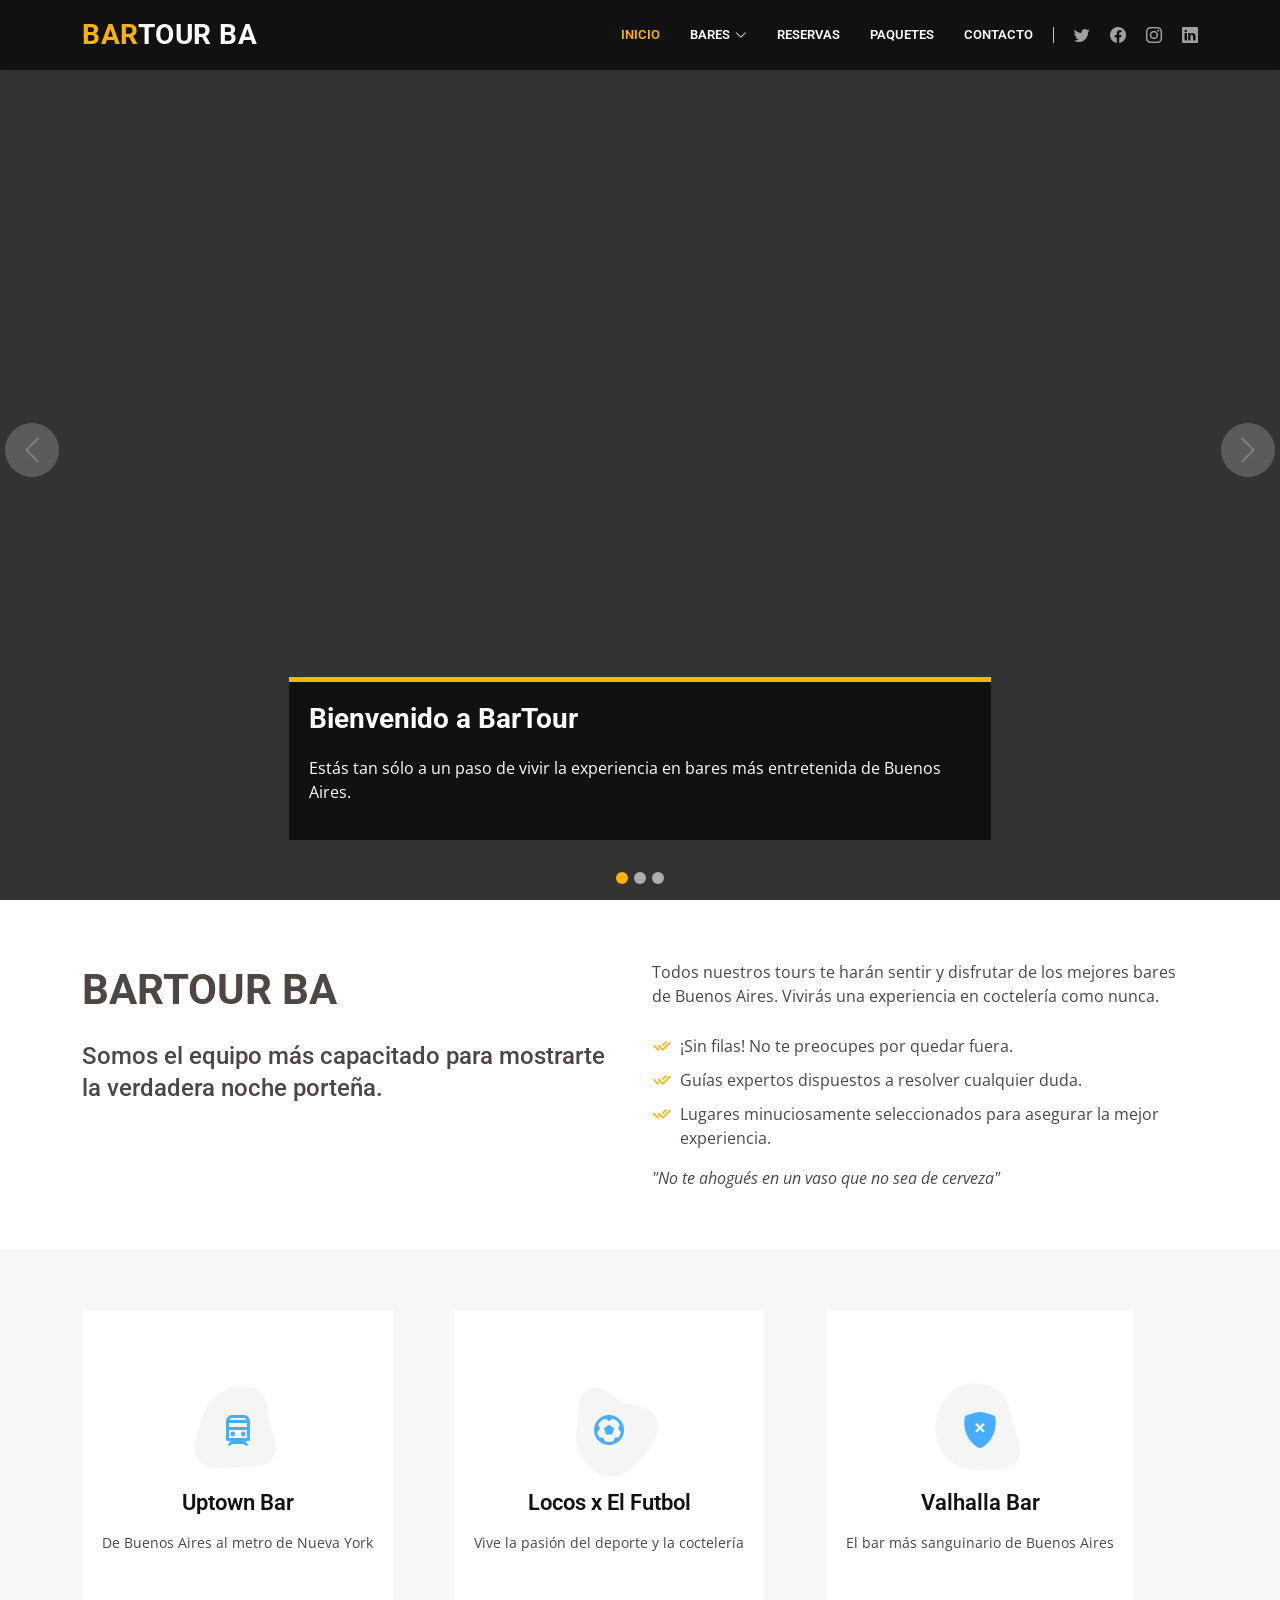
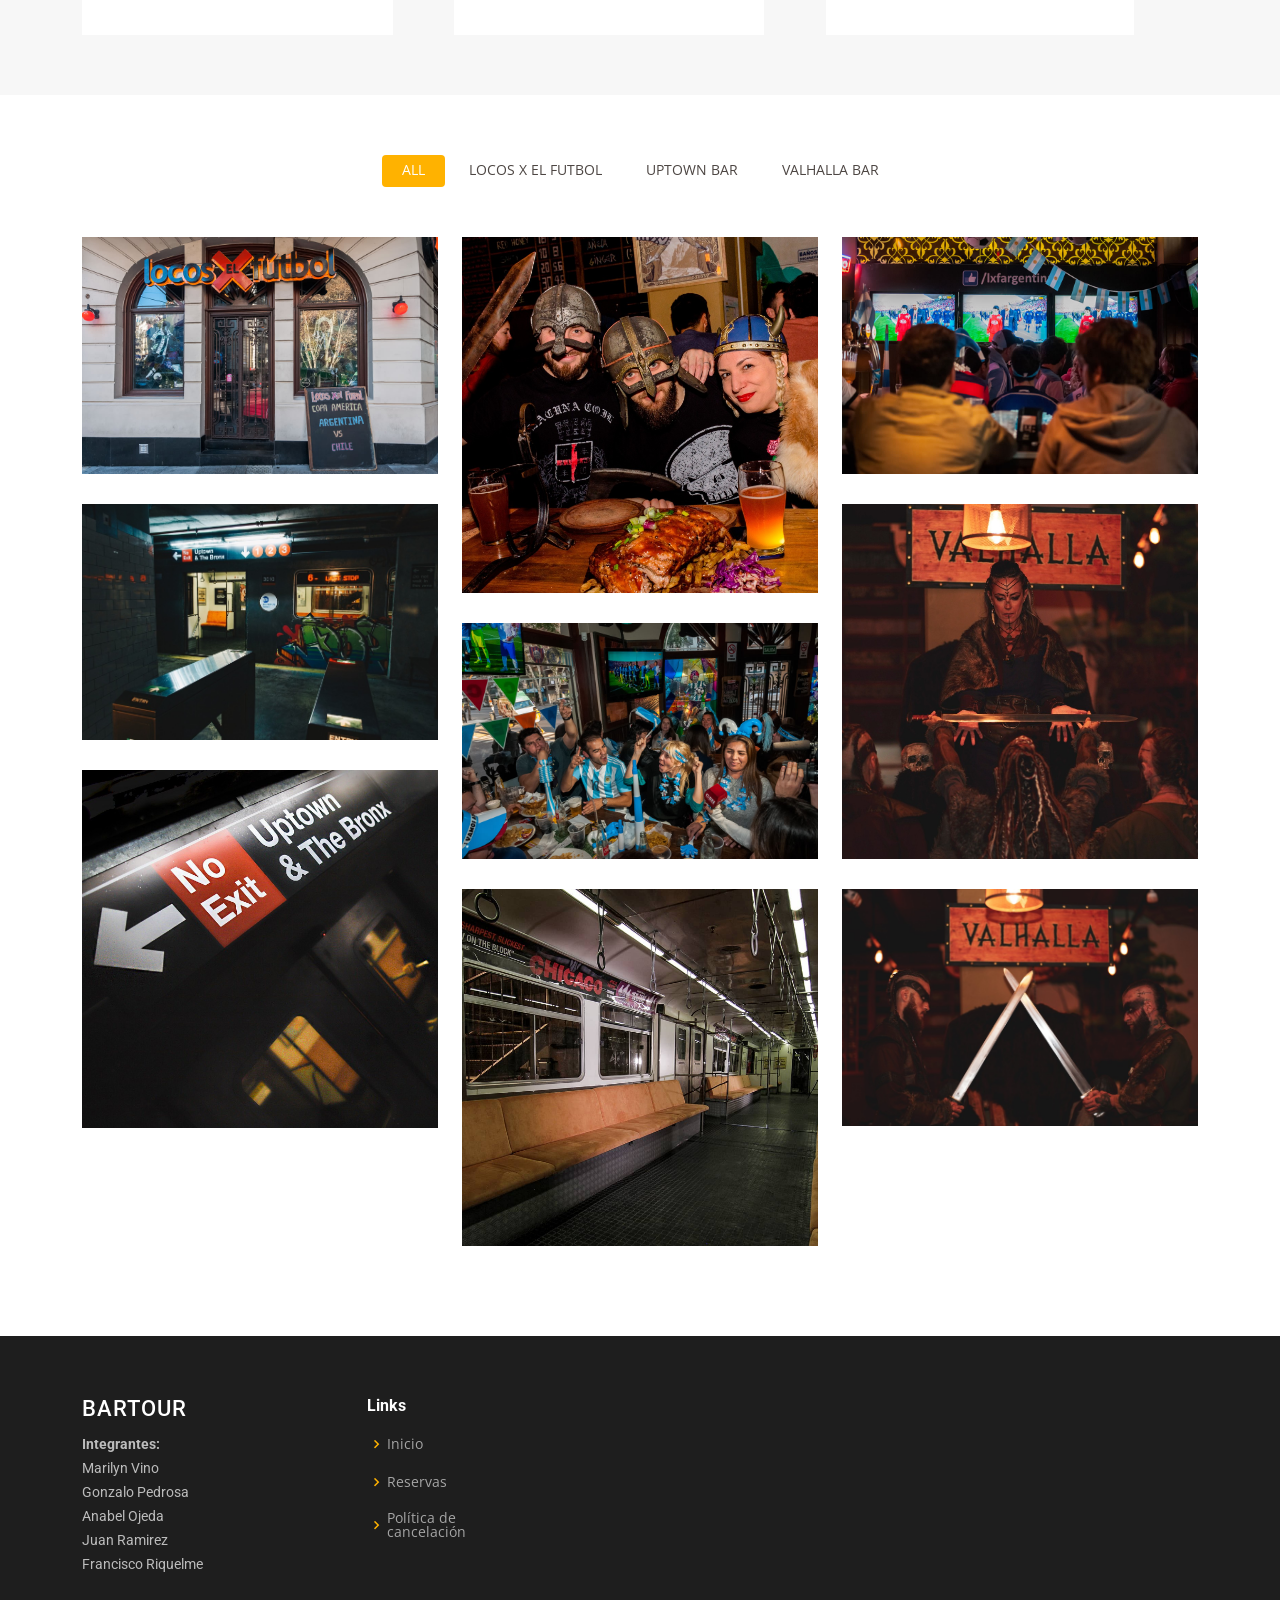
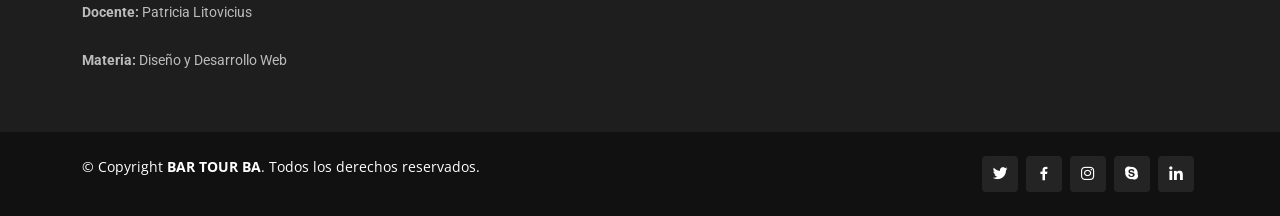
==== commit f8ad04a9: "Update index.html" ====
--- a/index.html
+++ b/index.html
@@ -141,7 +141,7 @@
         <div class="row content">
           <div class="col-lg-6" data-aos="fade-right">
             <h2>BARTOUR BA</h2>
-            <h3>Somos el equipo mas capacitado para mostrarte la verdadera noche porteña.</h3>
+            <h3>Somos el equipo más capacitado para mostrarte la verdadera noche porteña.</h3>
           </div>
           <div class="col-lg-6 pt-4 pt-lg-0" data-aos="fade-left">
             <p>
@@ -466,6 +466,6 @@
   <!-- Template Main JS File -->
   <script src="assets/js/main.js"></script>
 
-</body>
+</body> 
 
 </html>
--- a/assets/css/style.css
+++ b/assets/css/style.css
@@ -95,6 +95,28 @@
 }
 .box3{
   display: none;
+}/* letra del formulario de reserva terminos */
+.letraFormularioTermino{
+  font-size: 0.8rem;
+  color: #111;
+  font-family: "Roboto", sans-serif;
+  font-weight: 500;
+}
+.letraFormularioTermino a{
+  color: #111;
+}
+/* #checkboxEstilosRegistro{
+
+} */
+#checkboxEstilosRegistro label{
+  margin: 0px 0px 0px 10px;
+/*   display: flex;
+  justify-self: flex-start; */
+
+}
+#checkboxEstilosRegistro input{
+  height: 20px;
+  width: 10px;
 }
 /* .value_cont{
   width: 50%;
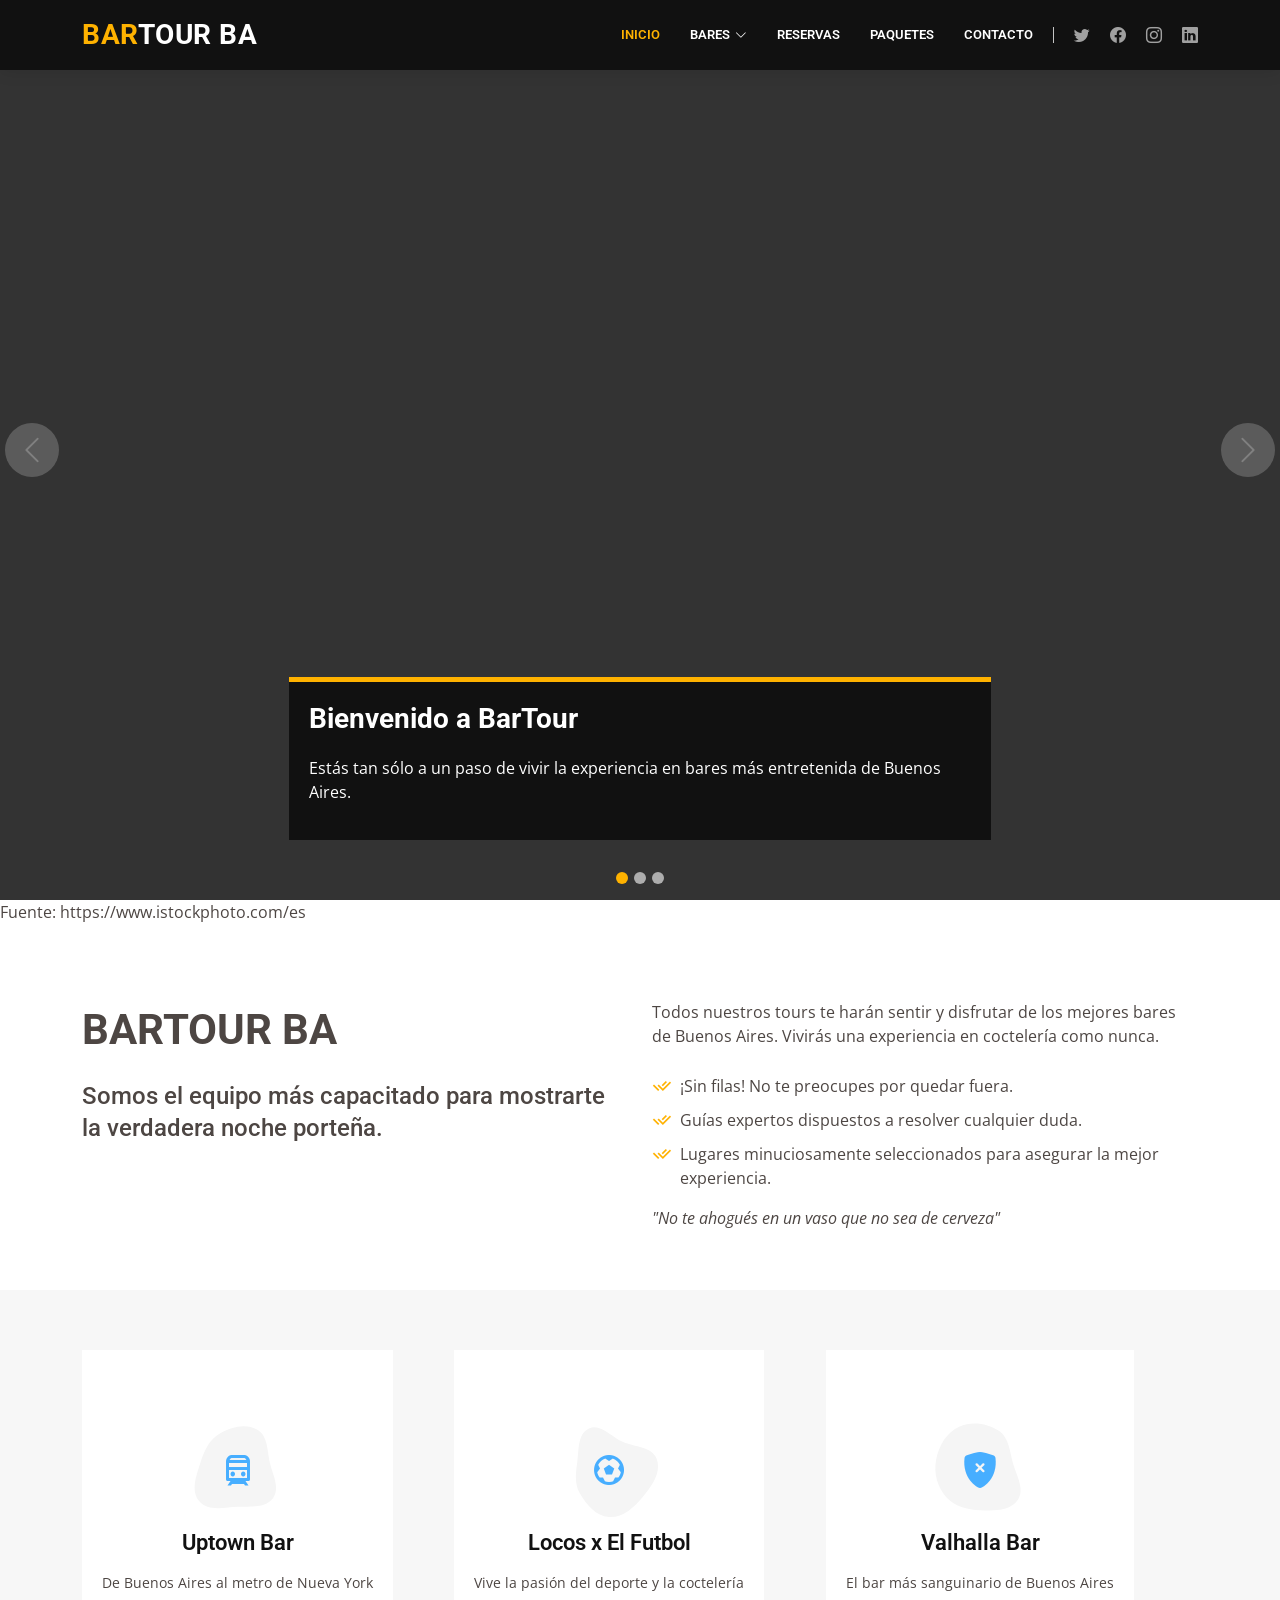
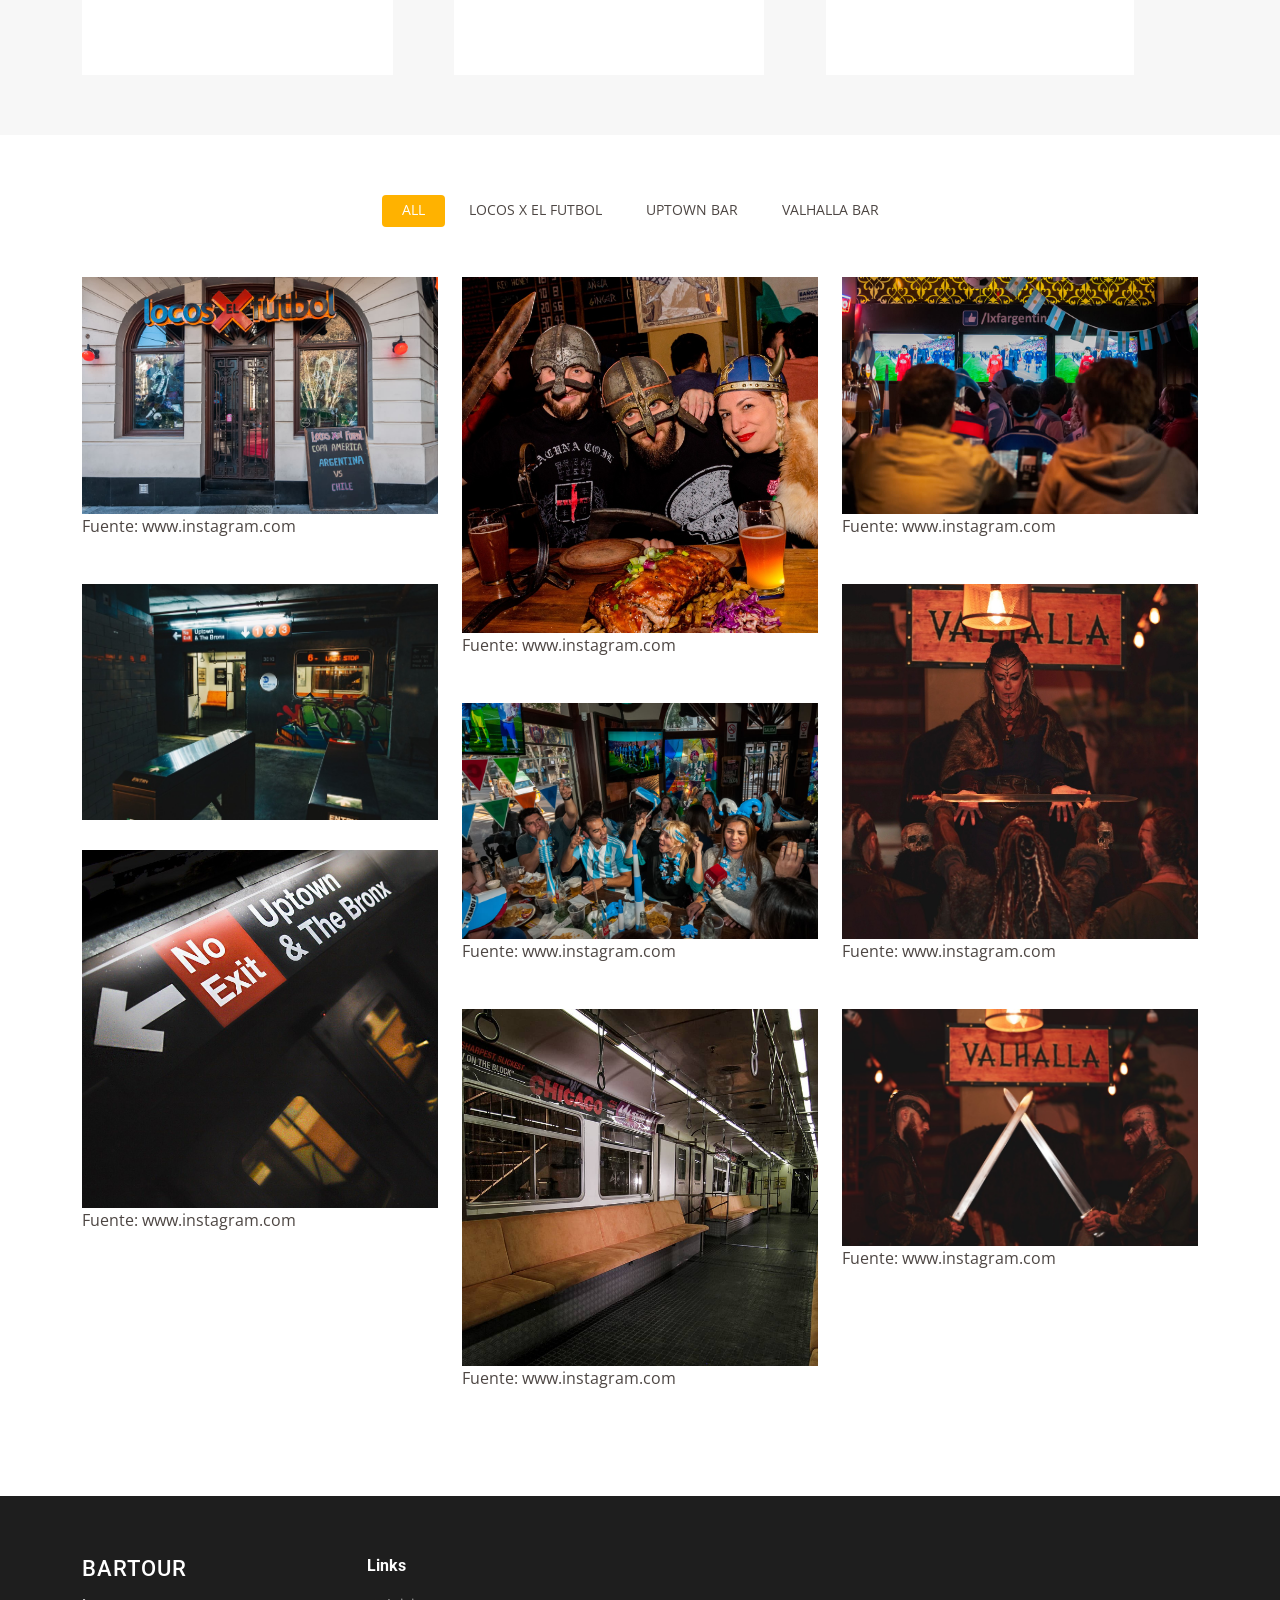
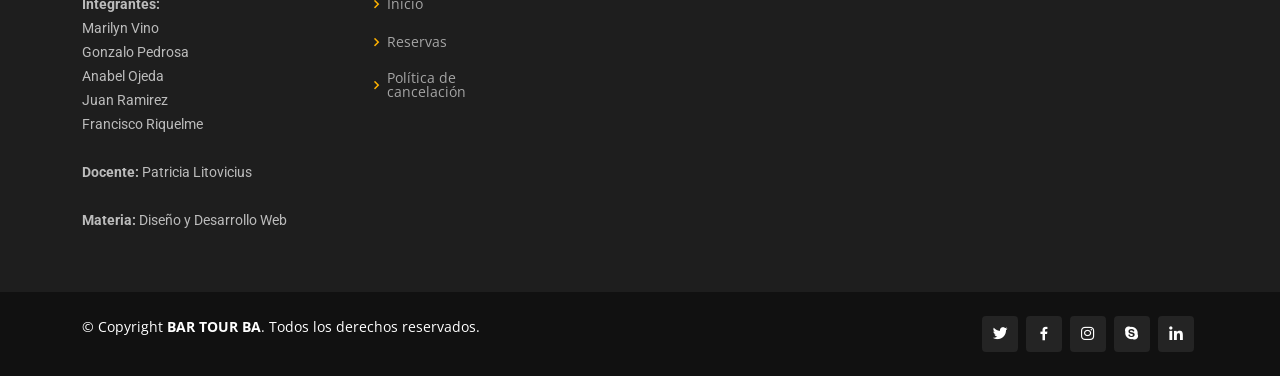
==== commit 8b6b67d9: "Update index.html" ====
--- a/index.html
+++ b/index.html
@@ -133,7 +133,7 @@
   </section><!-- End Hero -->
 
   <main id="main">
-
+    <p>Fuente: https://www.istockphoto.com/es</p>
     <!-- ======= About Us Section ======= -->
     <section id="about-us" class="about-us">
       <div class="container" data-aos="fade-up">
@@ -240,6 +240,7 @@
               <p></p>
               <a href="assets/img/portfolio/locosx3.jpeg" data-gallery="portfolioGallery" class="portfolio-lightbox preview-link" title=""><i class="bx bx-plus"></i></a>
             </div> 
+            <p>Fuente: www.instagram.com</p>
           </div>
 
           <div class="col-lg-4 col-md-6 portfolio-item filter-web">
@@ -249,6 +250,7 @@
               <p></p>
               <a href="assets/img/portfolio/valhalla4.png" data-gallery="portfolioGallery" class="portfolio-lightbox preview-link" title=""><i class="bx bx-plus"></i></a>
             </div>
+             <p>Fuente: www.instagram.com</p>
           </div>
 
           <div class="col-lg-4 col-md-6 portfolio-item filter-app">
@@ -258,6 +260,7 @@
               <p></p>
               <a href="assets/img/portfolio/locosx2.jpeg" data-gallery="portfolioGallery" class="portfolio-lightbox preview-link" title=""><i class="bx bx-plus"></i></a>
             </div>
+            <p>Fuente: www.instagram.com</p>
           </div>
 
           <div class="col-lg-4 col-md-6 portfolio-item filter-card">
@@ -276,6 +279,7 @@
               <p></p>
               <a href="assets/img/portfolio/valhalla1.png" data-gallery="portfolioGallery" class="portfolio-lightbox preview-link" title=""><i class="bx bx-plus"></i></a>
             </div>
+             <p>Fuente: www.instagram.com</p>
           </div>
 
           <div class="col-lg-4 col-md-6 portfolio-item filter-app">
@@ -285,6 +289,7 @@
               <p></p>
               <a href="assets/img/portfolio/locosx4.jpeg" data-gallery="portfolioGallery" class="portfolio-lightbox preview-link" title=""><i class="bx bx-plus"></i></a>
             </div>
+             <p>Fuente: www.instagram.com</p>
           </div>
 
           <div class="col-lg-4 col-md-6 portfolio-item filter-card">
@@ -294,6 +299,7 @@
               <p></p>
               <a href="assets/img/portfolio/uptown2.png" data-gallery="portfolioGallery" class="portfolio-lightbox preview-link" title=""><i class="bx bx-plus"></i></a>
             </div>
+             <p>Fuente: www.instagram.com</p>
           </div>
 
           <div class="col-lg-4 col-md-6 portfolio-item filter-card">
@@ -303,6 +309,7 @@
               <p></p>
               <a href="assets/img/portfolio/uptown3.png" data-gallery="portfolioGallery" class="portfolio-lightbox preview-link" title=""><i class="bx bx-plus"></i></a>
             </div>
+             <p>Fuente: www.instagram.com</p>
           </div>
 
           <div class="col-lg-4 col-md-6 portfolio-item filter-web">
@@ -312,6 +319,7 @@
               <p></p>
               <a href="assets/img/portfolio/valhalla2.png" data-gallery="portfolioGallery" class="portfolio-lightbox preview-link" title=""><i class="bx bx-plus"></i></a>
             </div>
+             <p>Fuente: www.instagram.com</p>
           </div>
 
         </div>
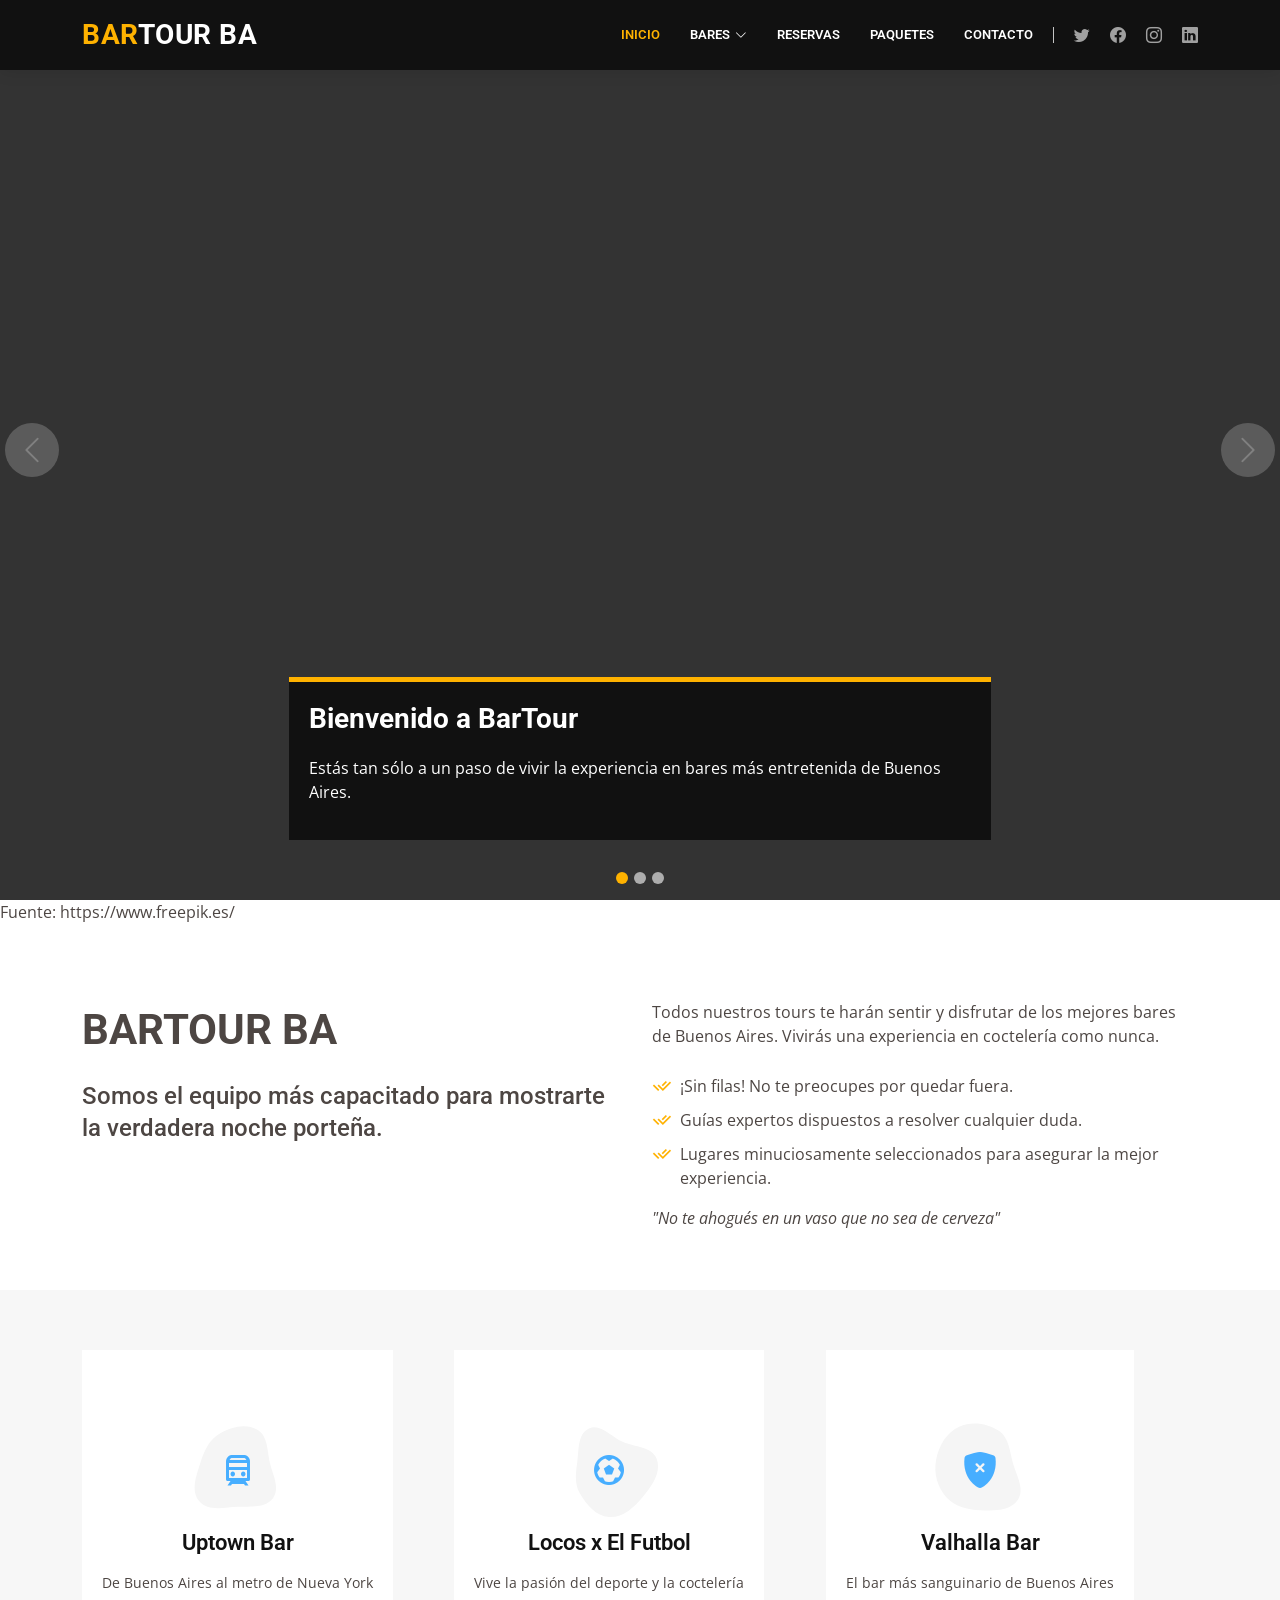
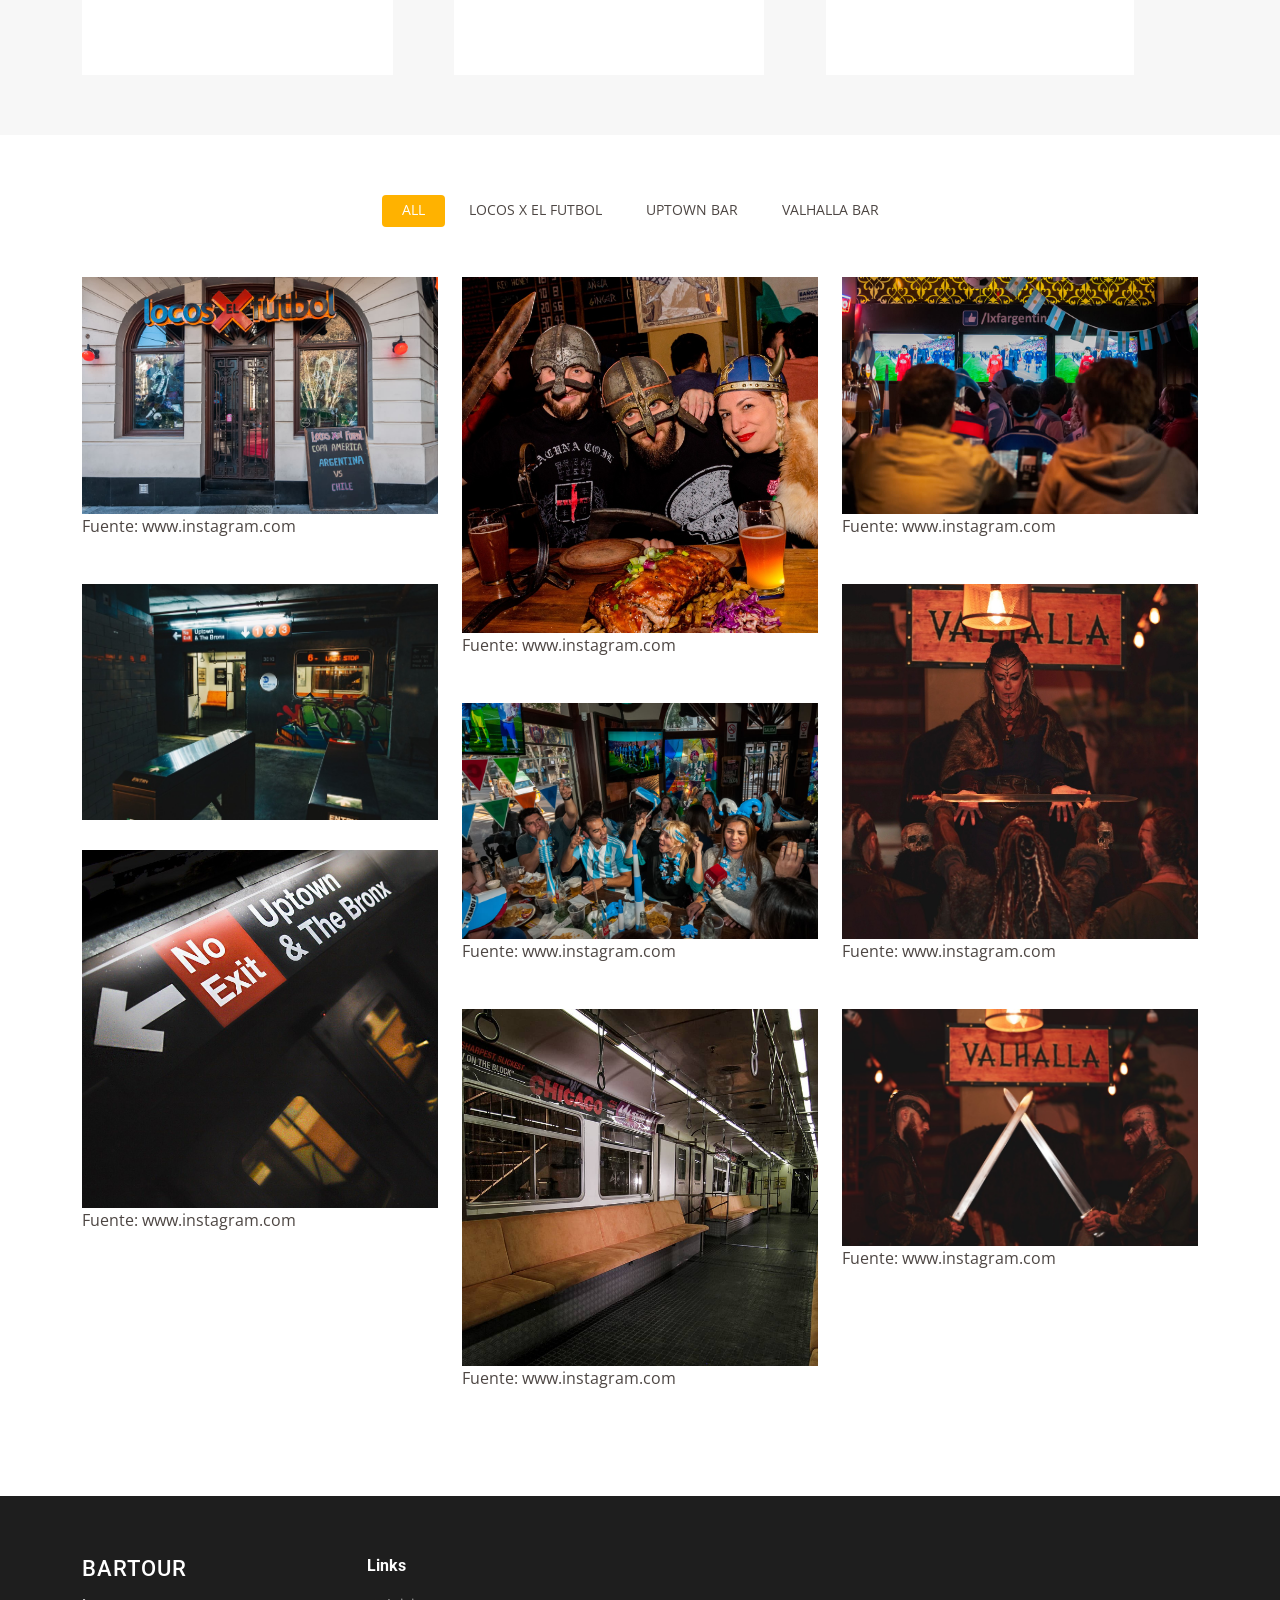
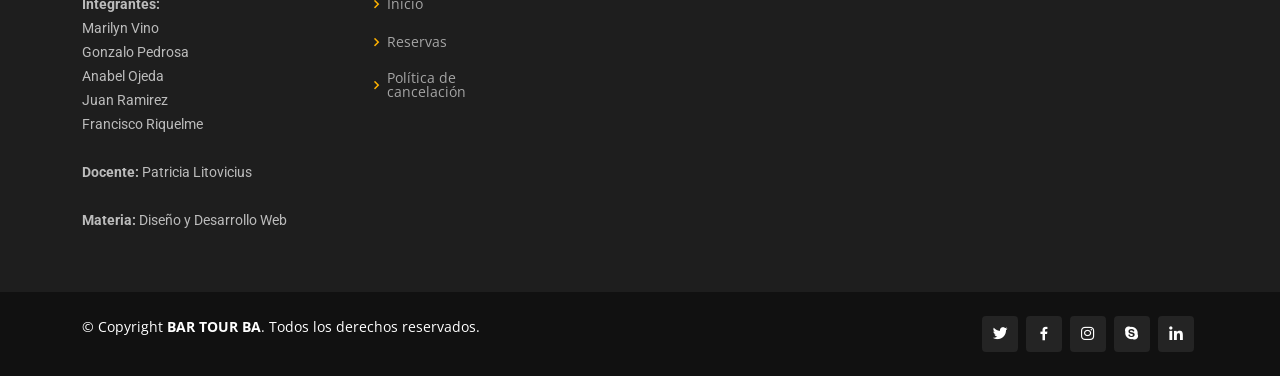
==== commit 3b29df0c: "Update index.html" ====
--- a/index.html
+++ b/index.html
@@ -133,7 +133,7 @@
   </section><!-- End Hero -->
 
   <main id="main">
-    <p>Fuente: https://www.istockphoto.com/es</p>
+    <p>Fuente: https://www.freepik.es/ </p>
     <!-- ======= About Us Section ======= -->
     <section id="about-us" class="about-us">
       <div class="container" data-aos="fade-up">
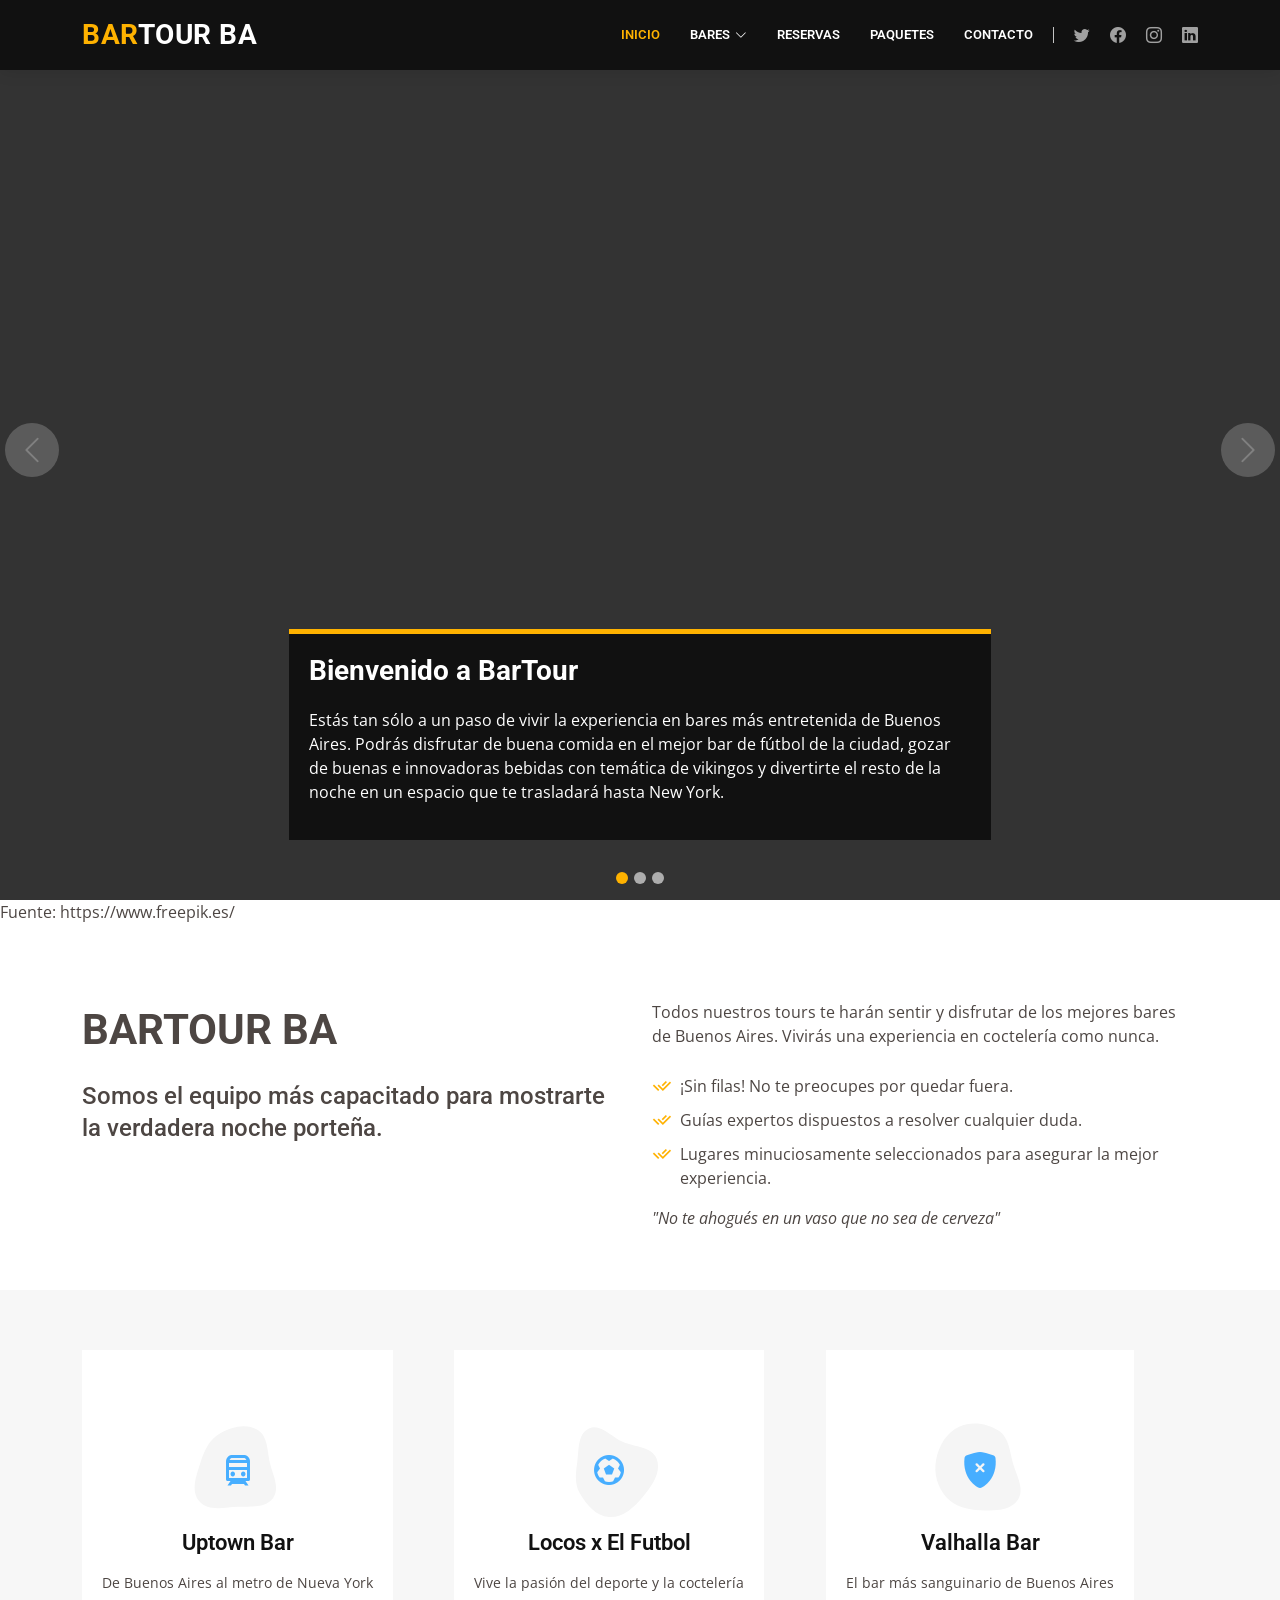
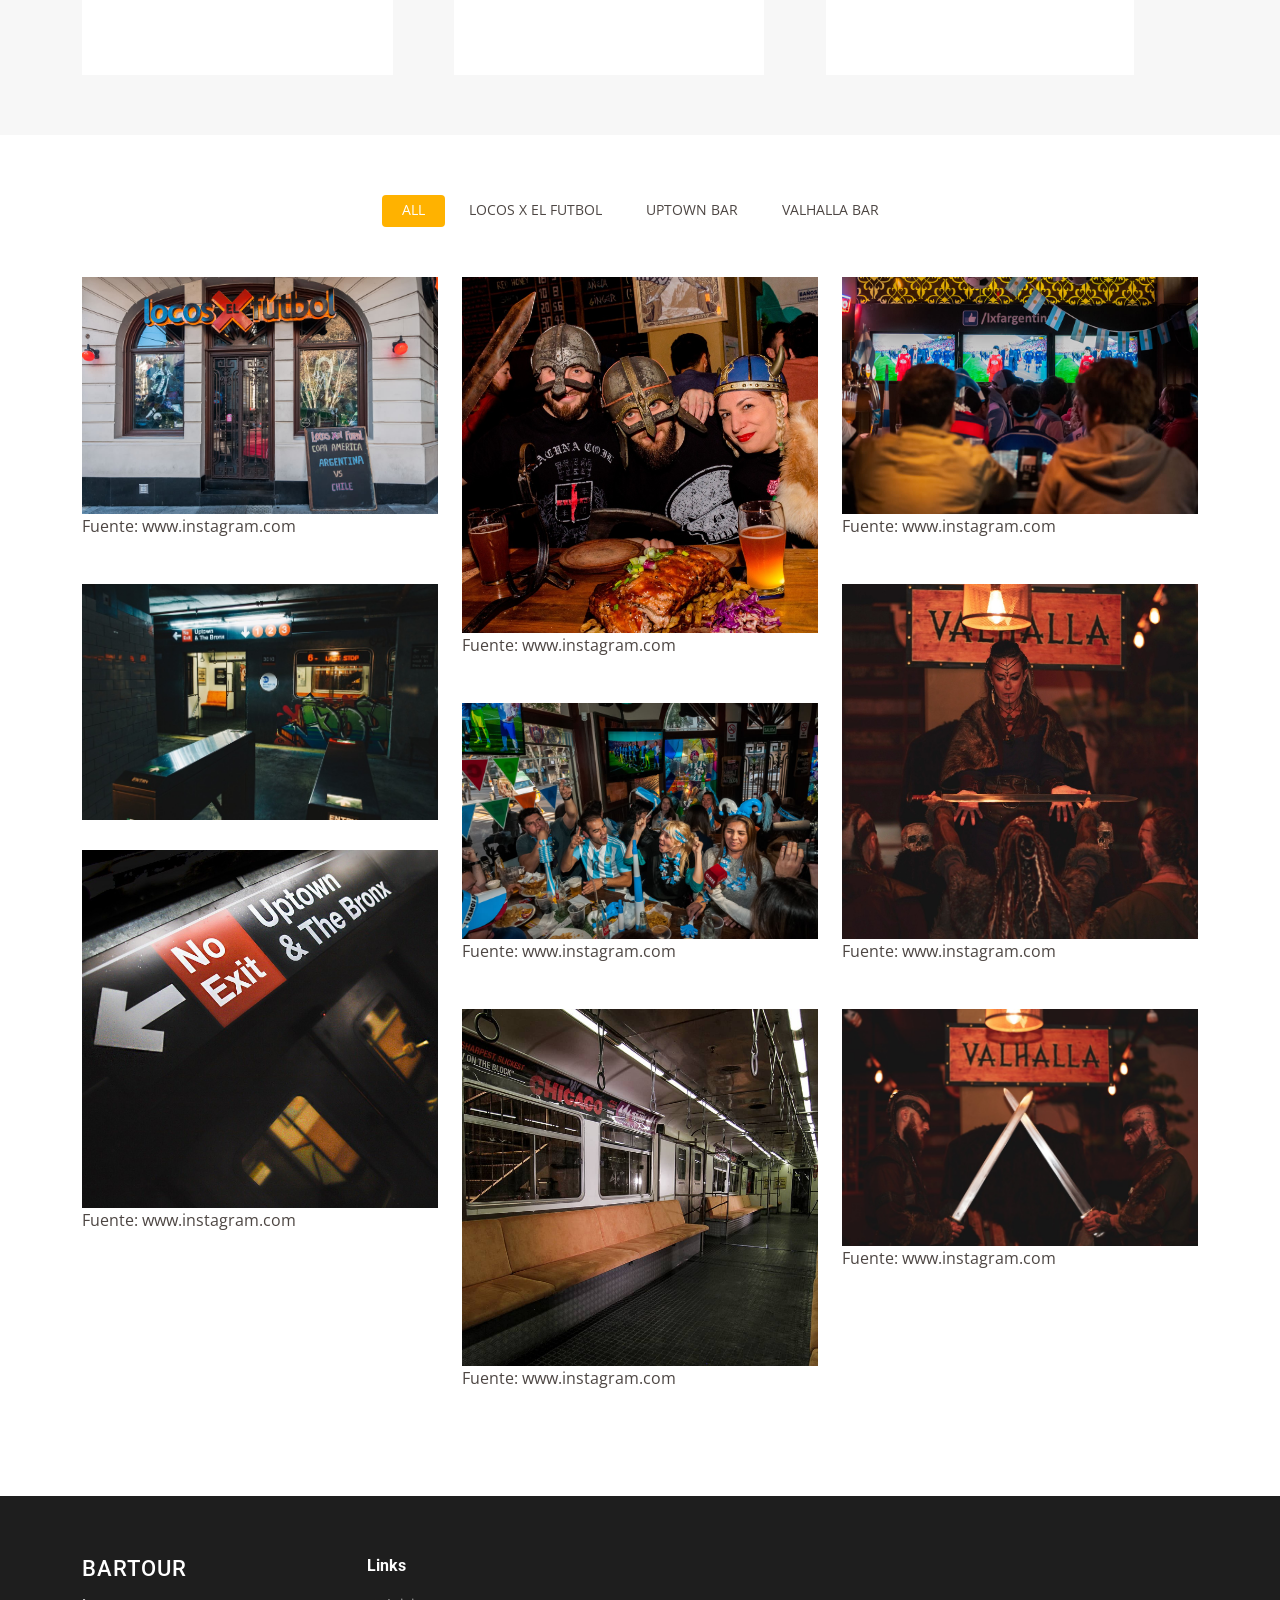
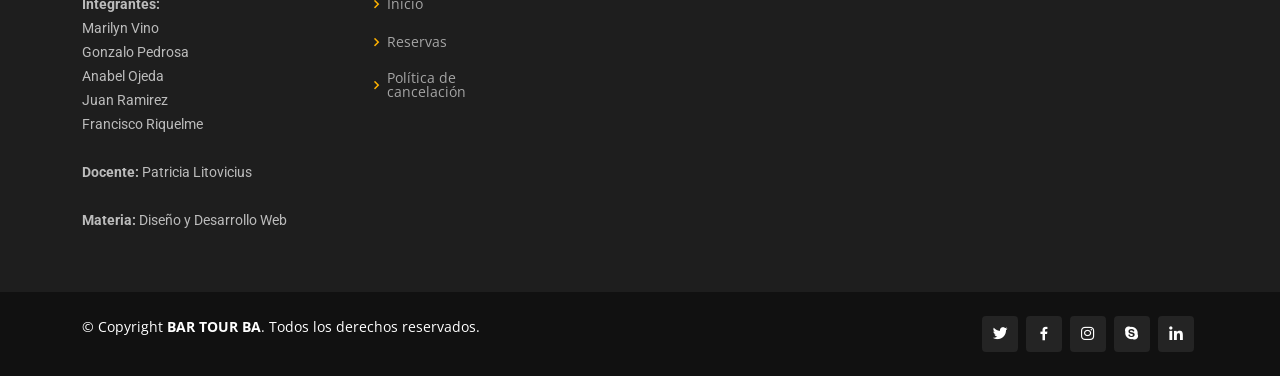
==== commit 7d30c4af: "Update index.html" ====
--- a/index.html
+++ b/index.html
@@ -4,8 +4,8 @@
 <head>
   <meta charset="utf-8">
   <meta content="width=device-width, initial-scale=1.0" name="viewport">
-
-  <title>Inicio - Bar Tour Bs As</title>
+ 
+  <title>Inicio - BarTour BA</title>
   <meta content="" name="description">
   <meta content="" name="keywords">
 
@@ -89,7 +89,7 @@
           <div class="carousel-container">
             <div class="carousel-content animate__animated animate__fadeInUp">
               <h2>Bienvenido a <span>BarTour</span></h2>
-              <p>Estás tan sólo a un paso de vivir la experiencia en bares más entretenida de Buenos Aires.</p>
+              <p>Estás tan sólo a un paso de vivir la experiencia en bares más entretenida de Buenos Aires. Podrás disfrutar de buena comida en el mejor bar de fútbol de la ciudad, gozar de buenas e innovadoras bebidas con temática de vikingos y divertirte el resto de la noche en un espacio que te trasladará hasta New York.</p>
               <!-- <div class="text-center"><a href="" class="btn-get-started">Read More</a></div> -->
             </div>
           </div>
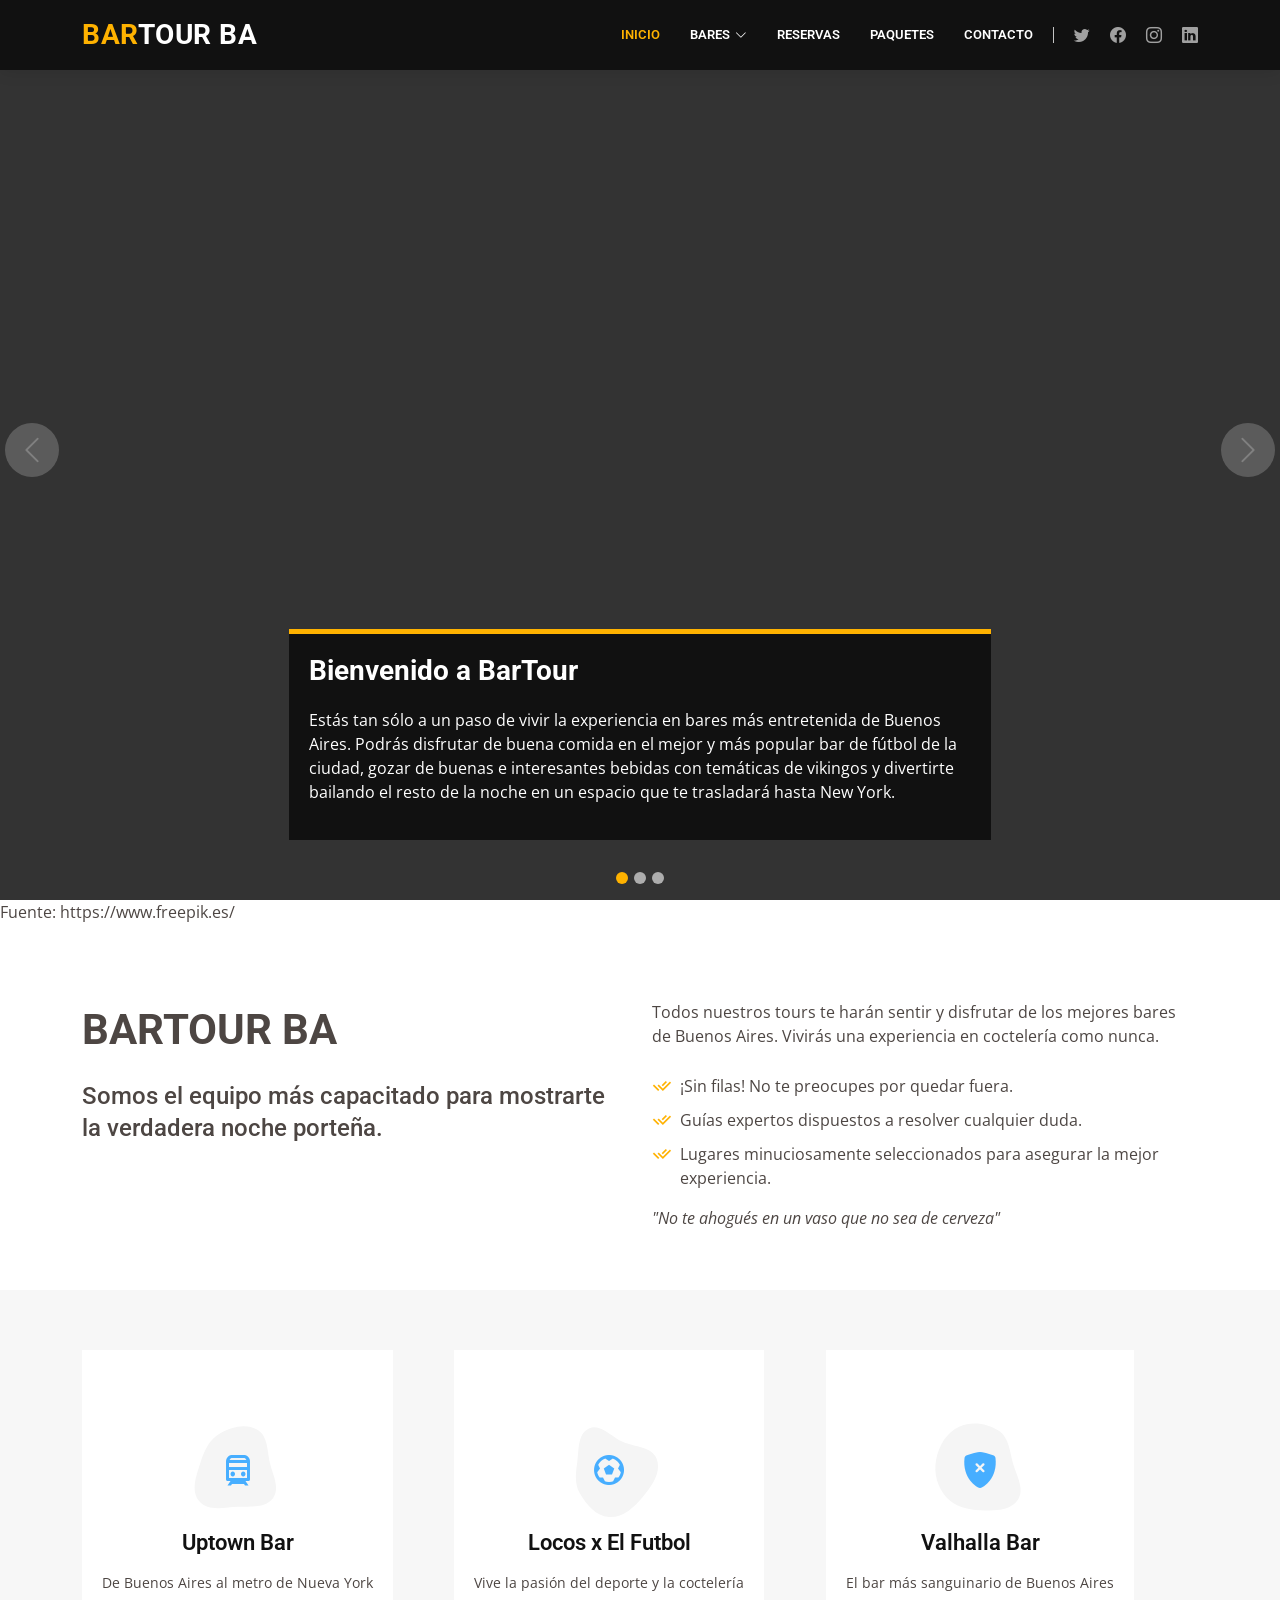
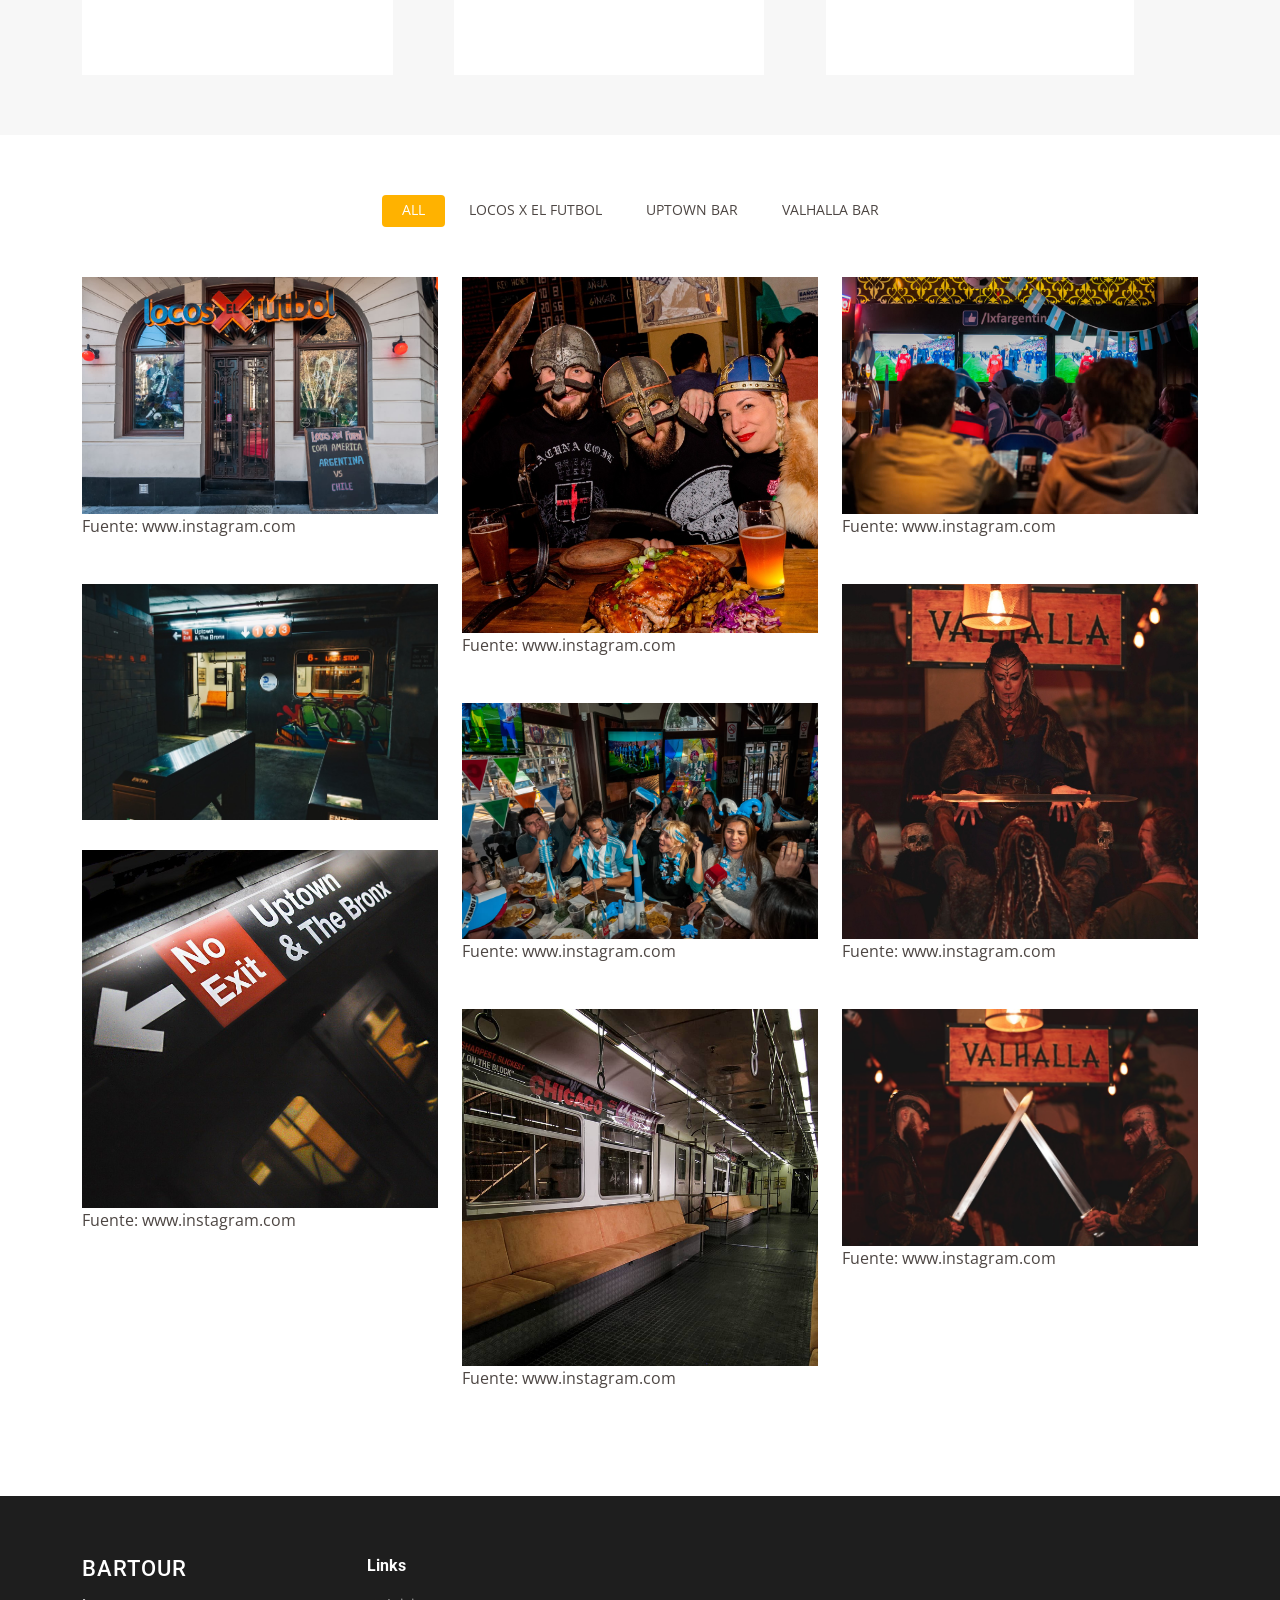
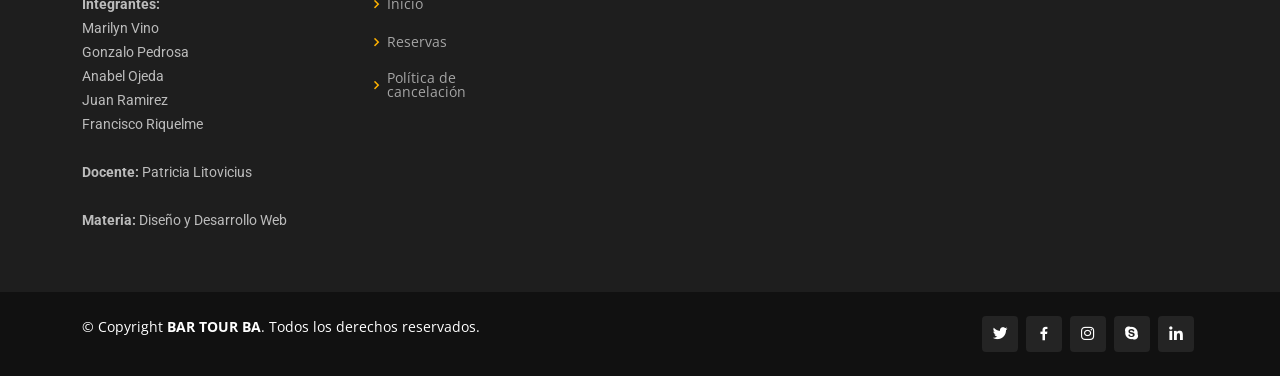
==== commit e8a0cf34: "Update index.html" ====
--- a/index.html
+++ b/index.html
@@ -89,7 +89,7 @@
           <div class="carousel-container">
             <div class="carousel-content animate__animated animate__fadeInUp">
               <h2>Bienvenido a <span>BarTour</span></h2>
-              <p>Estás tan sólo a un paso de vivir la experiencia en bares más entretenida de Buenos Aires. Podrás disfrutar de buena comida en el mejor bar de fútbol de la ciudad, gozar de buenas e innovadoras bebidas con temática de vikingos y divertirte el resto de la noche en un espacio que te trasladará hasta New York.</p>
+               <p>Estás tan sólo a un paso de vivir la experiencia en bares más entretenida de Buenos Aires. Podrás disfrutar de buena comida en el mejor y más popular bar de fútbol de la ciudad, gozar de buenas e interesantes bebidas con temáticas de vikingos y divertirte bailando el resto de la noche en un espacio que te trasladará hasta New York.</p>
               <!-- <div class="text-center"><a href="" class="btn-get-started">Read More</a></div> -->
             </div>
           </div>
